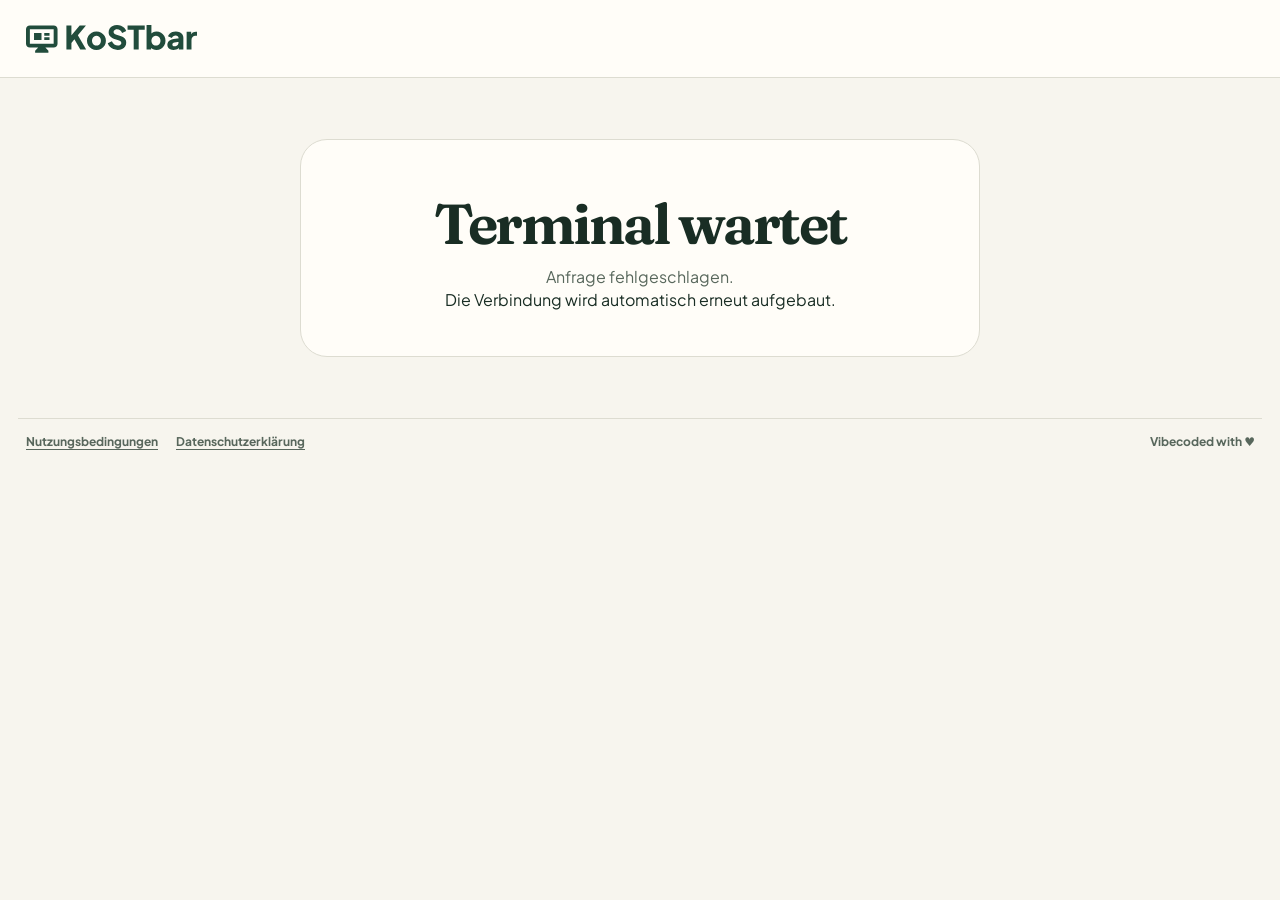
==== static/index.html @ 91ef5dc5 "Initial public release of KoSTbar 37.0.4" ====
<!doctype html>
<html lang="de">
<head>
  <meta charset="utf-8">
  <meta name="viewport" content="width=device-width, initial-scale=1">
  <meta name="theme-color" content="#f7f5ee">
  <title>KoSTbar · Selbstbedienung</title>
  <link rel="icon" type="image/svg+xml" href="/static/favicon.svg">
  <link rel="stylesheet" href="/static/style.css">
  <script type="module" src="/static/kiosk.js"></script>
</head>
<body class="kiosk">
  <header class="topbar">
    <a class="brand" href="/" aria-label="KoSTbar Startseite"><img class="brand-logo" src="/static/kostbar-logo.svg" width="171" height="28" alt="KoSTbar"><small id="site-name"></small></a>
    <div id="top-actions" class="top-actions"></div>
  </header>
  <section class="preview-toolbar" id="preview-toolbar" aria-label="Vorschau steuern" hidden>
    <nav aria-label="Verkaufspunkt auswählen" id="preview-sites"></nav>
    <button type="button" class="button outline compact" data-preview-card disabled>Testausweis anhalten</button>
    <button type="button" class="button outline compact" data-preview-card="new" disabled>Neuen Testausweis anhalten</button>
    <label>Sammelkarte (Testkonto)
      <select id="preview-progress" disabled></select>
    </label>
    <a class="button outline compact" href="" id="preview-reset">Testdaten zurücksetzen</a>
    <a class="button outline compact" href="/admin">Zur Verwaltung</a>
    <p id="preview-status" role="status">Testansicht · Testkonto „Test Gast“, PIN 1234 · Alle Vorgänge werden simuliert.</p>
  </section>
  <main id="screen" class="screen"><p class="loading" role="status">KoSTbar wird geladen …</p></main>
  <footer class="site-footer">
    <nav class="footer-links" aria-label="Rechtliche Hinweise">
      <a id="terms-link" href="/terms">Nutzungsbedingungen</a>
      <a id="privacy-link" href="/privacy">Datenschutzerklärung</a>
    </nav>
    <span>Vibecoded with ♥</span>
  </footer>
  <dialog id="kiosk-dialog" aria-labelledby="kiosk-dialog-title">
    <div id="kiosk-dialog-content"></div>
    <form method="dialog"><button class="button outline compact">Schließen</button></form>
  </dialog>
  <dialog id="terms-dialog" aria-labelledby="terms-title">
    <h2 id="terms-title">Nutzungsbedingungen</h2>
    <div id="terms-dialog-content" role="region" aria-label="Dokumenttext" tabindex="0" autofocus></div>
    <form method="dialog"><button class="button outline compact">Schließen</button></form>
  </dialog>
  <dialog id="timeout-dialog" aria-labelledby="timeout-title" aria-describedby="timeout-description">
    <p class="eyebrow">INAKTIVITÄT</p>
    <h2 id="timeout-title">Noch da?</h2>
    <p id="timeout-description">Du wirst in wenigen Sekunden automatisch abgemeldet.</p>
    <div class="timeout-clock" role="timer" aria-label="Verbleibende Sekunden"><strong id="timeout-countdown"></strong><span>SEKUNDEN</span></div>
    <button class="button primary" type="button" data-resume autofocus>Weiter nutzen</button>
  </dialog>
  <div id="toast" class="toast" role="status" hidden></div>
</body>
</html>
---- static/style.css ----
@font-face {
  font-family: "Fraunces";
  src: url("./fonts/fraunces.woff2") format("woff2");
  font-weight: 100 900;
  font-display: swap;
}
@font-face {
  font-family: "Fraunces";
  src: url("./fonts/fraunces-italic.woff2") format("woff2");
  font-weight: 100 900;
  font-style: italic;
  font-display: swap;
}
@font-face {
  font-family: "Plus Jakarta Sans";
  src: url("./fonts/plus-jakarta-sans.woff2") format("woff2");
  font-weight: 200 800;
  font-display: swap;
}
:root {
  color-scheme: light;
  --canvas: #f7f5ee;
  --white: #fffdf8;
  --loyalty-paper: #f7f3e5;
  --ink: #192d24;
  --deep: #203c30;
  --leaf: #dbeaac;
  --line: #dddcd1;
  --muted: #58675c;
  --soft: #eeeee3;
  --red: #a54232;
  --radius: 22px;
  --text-font: "Plus Jakarta Sans", system-ui, sans-serif;
  --display-font: "Fraunces", Georgia, serif;
  --display-weight: 650;
  --display-tracking: -.045em;
  --welcome-size: clamp(50px, 6.4vw, 98px);
  --welcome-portrait-size: clamp(42px, 8.5vw, 76px);
  --welcome-accent-style: italic;
  font-family: var(--text-font);
  color: var(--ink);
  background: var(--canvas);
  font-synthesis: none;
  -webkit-tap-highlight-color: transparent;
}
* { box-sizing: border-box; }
[hidden] { display: none !important; }
body { margin: 0; min-width: 300px; }
button, input, select { font: inherit; }
button, a, input, select { touch-action: manipulation; }
button { color: inherit; cursor: pointer; }
button:disabled { cursor: default; }
button:focus-visible, a:focus-visible, input:focus-visible, select:focus-visible {
  outline: 3px solid #6a8b5c;
  outline-offset: 3px;
}
a { color: inherit; }
h1, h2, p { margin: 0; }
h1, .tap-copy h2, .panel-heading h2, dialog h2 {
  font-family: var(--display-font);
  font-weight: var(--display-weight);
  font-optical-sizing: auto;
}
svg { vertical-align: middle; flex-shrink: 0; }
small { font-size: .83em; }
.muted { color: var(--muted); }
.negative { color: var(--red) !important; }
.topbar {
  min-height: 78px; padding: 12px max(26px, calc((100vw - 1320px) / 2));
  display: flex; justify-content: space-between; align-items: center; gap: 16px;
  border-bottom: 1px solid var(--line); background: var(--white);
}
.brand { display: flex; flex-direction: column; align-items: flex-start; line-height: 1.05; text-decoration: none; }
.brand small { display: block; font-size: 9px; letter-spacing: .15em; margin-top: 5px; font-weight: 780; color: var(--muted); }
.brand small:empty { display: none; }
.brand-logo { display: block; width: clamp(136px, 20vw, 171px); height: auto; }
.top-actions { display: flex; gap: 15px; align-items: center; }
.quiet-link { display: inline-flex; gap: 8px; align-items: center; min-height: 42px; padding: 5px 6px; font-size: 14px; font-weight: 680; text-decoration: none; color: var(--muted); }
.quiet-link:hover { color: var(--ink); text-decoration: underline; }
.screen { margin: 0 auto; max-width: 1370px; padding: 25px; }
.loading { padding: 20px; color: var(--muted); }
.eyebrow { color: var(--muted); display: flex; align-items: center; gap: 8px; font-size: 11px; line-height: 1.2; font-weight: 820; letter-spacing: .135em; text-transform: uppercase; }
.status-dot { width: 10px; height: 10px; border-radius: 50%; background: #638d50; box-shadow: 0 0 0 4px #dfe9d8; }
.status-dot.offline { background: #b66448; box-shadow: 0 0 0 4px #f1e0d6; }
.idle-grid { display: grid; grid-template-columns: 1fr .98fr; gap: clamp(28px, 5vw, 75px); align-items: stretch; }
.welcome { padding: clamp(28px, 5vw, 70px) 0 24px 13px; align-self: center; }
.welcome h1 { font-size: var(--welcome-size); line-height: .98; letter-spacing: var(--display-tracking); margin: 18px 0 20px; }
.welcome h1 em { font-style: var(--welcome-accent-style); color: #58744b; }
.welcome > p { max-width: 32ch; font-size: clamp(17px, 1.65vw, 22px); line-height: 1.5; color: var(--muted); }
.steps { list-style: none; margin: 25px 0 0; padding: 0; display: grid; gap: 11px; font-size: 15px; font-weight: 690; }
.steps li { display: flex; align-items: center; gap: 9px; }
.steps li > span {
  flex: 0 0 28px; padding: 5px 6px; border-radius: 6px; background: #e5ead8;
  text-align: center; font-size: 11px; font-weight: 800; font-variant-numeric: tabular-nums; letter-spacing: .06em;
}
.tap-panel {
  position: relative; min-height: min(530px, 74vh); border-radius: 30px;
  background: var(--deep); color: var(--white); overflow: hidden; display: flex; flex-direction: column; justify-content: space-between;
  padding: clamp(22px, 3.3vw, 44px);
  background-image: repeating-linear-gradient(0deg, transparent 0 38px, #cfe3bf0a 38px 39px), repeating-linear-gradient(90deg, transparent 0 38px, #cfe3bf0a 38px 39px);
}
.tap-tag { display: flex; gap: 9px; align-items: center; color: var(--leaf); font-size: 11px; letter-spacing: .13em; font-weight: 780; }
.terminal-art { display: grid; place-items: center; min-height: 0; }
.terminal-art svg { width: min(100%, 420px); max-height: 43vh; }
.tap-copy h2 { color: #f7f6e9; font-size: clamp(27px, 3.4vw, 48px); letter-spacing: -.045em; line-height: 1.1; }
.tap-copy p { color: #cadbc7; line-height: 1.45; margin-top: 8px; font-size: clamp(14px, 1.4vw, 18px); }
.button { display: inline-flex; align-items: center; justify-content: center; gap: 9px; min-height: 49px; padding: 9px 17px; border: 1px solid transparent; border-radius: 12px; font-weight: 760; text-decoration: none; text-align: center; }
.button.primary { background: var(--leaf); color: #1d3527; border-color: #c8d895; }
.button.primary:hover:not(:disabled) { background: #cfdf96; }
.button.primary:disabled { background: #e8eade; color: #657063; border-color: #e1e2d8; }
.button.paypal { background: #003087; color: #fff; border-color: #003087; }
.button.paypal:hover:not(:disabled) { background: #0046a9; border-color: #0046a9; }
.cash-limit { margin: 0; text-align: center; }
.button.outline { border-color: var(--line); background: var(--white); }
.button.outline:hover:not(:disabled) { background: #f0f1e8; }
.button.compact { min-height: 43px; padding: 7px 12px; font-size: 14px; }
.shop-layout { display: grid; grid-template-columns: minmax(0, 1fr) minmax(270px, 320px); gap: clamp(16px, 2vw, 29px); align-items: start; }
.shop-intro { display: flex; flex-wrap: wrap; align-items: flex-end; gap: 10px; margin-bottom: 20px; }
.shop-greeting { flex: 1 1 180px; min-width: 0; }
.shop-intro h1 { font-size: clamp(31px, 4.4vw, 61px); line-height: 1.05; letter-spacing: var(--display-tracking); margin-top: 6px; overflow-wrap: anywhere; }
.account-tools { display: flex; flex-wrap: wrap; justify-content: flex-end; align-items: stretch; gap: 7px; max-width: 100%; margin-inline-start: auto; }
.account-button {
  display: flex; align-items: center; gap: 9px; min-height: 58px; padding: 6px 11px;
  border: 1px solid var(--line); border-radius: 12px; background: var(--white); text-align: left;
}
.account-button-text { display: grid; gap: 3px; font-size: 12px; font-weight: 750; line-height: 1.15; }
.account-button-text strong { font-size: 17px; font-weight: 790; line-height: 1; letter-spacing: -.027em; white-space: nowrap; font-variant-numeric: tabular-nums; }
.account-button.loyalty-link { padding-inline: 12px; background: var(--loyalty-paper); border-color: #dcd6c3; }
.account-button.loyalty-link:hover { background: #efe9d7; }
.loyalty-link strong.ready { color: #31563a; }
.account-finance { display: flex; border: 1px solid #d1d8bd; border-radius: 12px; overflow: hidden; }
.account-finance .account-button { min-height: 56px; border: 0; border-radius: 0; }
.account-finance .account-button:focus-visible { outline-offset: -4px; }
.account-finance .payment-link { background: var(--leaf); }
.account-finance .payment-link:hover { background: #cfdf96; }
.account-finance .balance-chip { border-inline-start: 1px solid #cbd6ae; }
.account-finance .balance-chip:hover { background: #f0f1e8; }
.metrics small { color: var(--muted); letter-spacing: .09em; font-size: 10px; font-weight: 800; display: block; }
.category-tabs { display: grid; grid-template-columns: repeat(4,minmax(0,1fr)); gap: 8px; }
.category-tab {
  background: var(--white); border: 1px solid var(--line); padding: 6px 8px; min-height: 51px; border-radius: 12px;
  display: flex; align-items: center; justify-content: center; gap: 8px; font-size: 14px; font-weight: 720;
}
.category-tab[aria-pressed="true"] { color: var(--leaf); background: var(--deep); border-color: var(--deep); }
.category-tab:not([aria-pressed="true"]):hover { background: var(--soft); }
.section-heading { display: flex; justify-content: space-between; align-items: center; gap: 12px; margin: 21px 0 10px; }
.section-heading h2, .basket h2 { font-size: 21px; letter-spacing: -.035em; }
.section-heading > span { color: var(--muted); font-size: 13px; font-weight: 680; }
.products { display: grid; grid-template-columns: repeat(4,minmax(0,1fr)); gap: 11px; }
.product-card { min-width: 0; display: flex; flex-direction: column; text-align: left; padding: 0; background: var(--white); border: 1px solid var(--line); border-radius: 16px; overflow: hidden; }
.product-card:hover { border-color: #839574; }
.product-card:active { transform: translateY(1px); }
.product-art { width: 100%; height: clamp(76px, 8vw, 128px); display: block; }
.product-info { display: grid; grid-template-columns: minmax(0,1fr) auto; grid-template-rows: minmax(32px, auto) auto; align-items: center; width: 100%; padding: 8px 9px 8px 12px; }
.product-info strong { grid-column: 1/-1; font-size: 15px; line-height: 1.14; overflow-wrap: anywhere; }
.product-price { font-size: 15px; color: var(--deep); font-weight: 820; white-space: nowrap; }
.product-add { background: #e5ebd8; border-radius: 8px; display: grid; place-items: center; width: 33px; height: 33px; }
.empty-products { grid-column: 1/-1; padding: 30px; background: var(--white); border-radius: 14px; color: var(--muted); }
.basket {
  position: sticky; top: 15px; border: 1px solid var(--line); border-radius: var(--radius); background: var(--white);
  overflow: hidden; display: flex; flex-direction: column; min-height: 430px; max-height: calc(100dvh - 115px);
}
.basket-head { padding: 15px; display: flex; align-items: center; gap: 9px; border-bottom: 1px solid var(--line); }
.basket-icon, .basket-count { display: grid; place-items: center; min-width: 35px; height: 35px; border-radius: 9px; background: #e8ecde; }
.basket-count { margin-left: auto; min-width: 27px; height: 27px; font-size: 13px; font-weight: 790; border-radius: 20px; }
.basket-body { flex: 1; overflow: auto; }
.basket-empty { display: grid; justify-items: center; text-align: center; gap: 7px; padding: 42px 14px 29px; color: var(--muted); }
.basket-empty > span { color: #758773; }
.basket-empty p { font-weight: 700; color: var(--ink); }
.basket-lines { margin: 0; padding: 0 13px; list-style: none; }
.basket-lines li { padding: 8px 0; border-bottom: 1px solid var(--line); }
.basket-lines li:last-child { border-bottom: 0; }
.line-info { display: flex; align-items: center; justify-content: space-between; gap: 9px; font-size: 14px; }
.line-info strong { overflow-wrap: anywhere; }
.line-info span { white-space: nowrap; font-variant-numeric: tabular-nums; }
.quantity { display: flex; align-items: center; gap: 8px; margin-top: 4px; font-variant-numeric: tabular-nums; font-weight: 760; }
.quantity button { display: grid; place-items: center; border: 1px solid var(--line); width: 43px; height: 43px; border-radius: 9px; background: #f5f5ed; }
.quantity button:hover { background: #e8ecde; }
.quantity span { min-width: 21px; text-align: center; }
.basket-bottom { padding: 12px 14px; border-top: 1px solid var(--line); }
.total { display: flex; justify-content: space-between; align-items: center; font-weight: 740; margin-bottom: 8px; }
.total strong { font-size: 25px; letter-spacing: -.045em; white-space: nowrap; }
.checkout { width: 100%; }
.basket-note { margin-top: 8px; color: var(--muted); font-size: 11px; line-height: 1.3; text-align: center; }
.center-card {
  width: min(100%, 680px); margin: clamp(9px, 4vh, 48px) auto; padding: clamp(20px, 4vw, 45px);
  border: 1px solid var(--line); border-radius: 27px; background: var(--white); text-align: center;
}
.center-card h1 { font-size: clamp(32px, 4.4vw, 62px); line-height: 1.04; letter-spacing: var(--display-tracking); margin: 10px 0 11px; }
.center-card > p:not(.eyebrow) { line-height: 1.45; }
.center-card > .eyebrow { justify-content: center; }
.round-icon { display: grid; place-items: center; width: 56px; height: 56px; border-radius: 18px; margin: 0 auto 15px; background: #e5ecdb; color: var(--deep); }
.round-icon.success { width: 72px; height: 72px; background: var(--leaf); }
.center-card form { margin-top: 20px; text-align: left; }
.field-pair { display: grid; grid-template-columns: 1fr 1fr; gap: 11px; }
label { display: grid; gap: 6px; font-size: 14px; font-weight: 730; min-width: 0; }
input:not([type=checkbox]), select { width: 100%; min-height: 45px; min-width: 0; background: #faf9f2; border: 1px solid #c6cbbd; color: var(--ink); border-radius: 10px; padding: 8px 11px; }
.form-actions { display: flex; justify-content: space-between; flex-wrap: wrap; gap: 9px; margin-top: 14px; }
.form-error { margin-top: 10px; color: var(--red); font-weight: 700; font-size: 14px; }
.form-error:empty { display: none; }
.registration-entry {
  width: min(100%, 1080px); margin-block: 10px; padding: clamp(14px, 2.35vw, 30px);
}
.registration-entry .round-icon { width: 44px; height: 44px; margin-bottom: 8px; }
.registration-entry h1 { font-size: clamp(28px, 3.4vw, 46px); margin-block: 4px 6px; }
.registration-entry form { display: grid; align-items: start; gap: 12px 22px; margin-top: 14px; }
.registration-fields { display: grid; gap: 9px; }
.registration-fields .consent-box, .registration-fields .form-actions { margin-top: 0; }
@media (min-width: 760px) and (orientation: landscape) {
  .registration-entry form:has(.keyboard:not([hidden])) { grid-template-columns: minmax(0, 5fr) minmax(0, 6fr); }
}
.keyboard { display: grid; gap: 4px; padding: 7px; background: #ecede3; border-radius: 13px; }
.keyboard > div { display: flex; justify-content: center; gap: 4px; }
.keyboard button { flex: 0 1 44px; min-width: 0; min-height: 44px; padding: 2px; background: var(--white); border: 1px solid var(--line); border-radius: 6px; font-weight: 760; }
.keyboard button.key-wide { flex-basis: auto; padding: 4px 9px; }
.keyboard.numeric { width: min(100%, 280px); justify-self: center; }
.keyboard.numeric button { flex-basis: 72px; font-size: 1.14rem; }
.receipt-balance { margin: 22px auto 16px; display: grid; gap: 4px; padding: 12px; max-width: 300px; background: #f1f1e5; border-radius: 14px; font-weight: 740; }
.receipt-balance strong { font-size: 33px; letter-spacing: -.05em; }
.countdown { margin-bottom: 13px; color: var(--muted); font-variant-numeric: tabular-nums; }
.toast { position: fixed; bottom: 17px; right: 17px; z-index: 10; max-width: min(435px, calc(100vw - 34px)); padding: 13px 17px; border-radius: 12px; color: var(--white); background: var(--deep); box-shadow: 0 8px 26px #192d2440; font-weight: 650; font-size: 14px; }
.admin-main { max-width: 1320px; padding: 24px; margin: auto; }
.admin-login { width: min(100%, 460px); }
.admin-login .button { width: 100%; }
.admin-login form { display: grid; gap: 12px; }
.operator { color: var(--muted); font-size: 14px; font-weight: 730; overflow-wrap: anywhere; }
.admin-title { display: flex; justify-content: space-between; align-items: end; gap: 10px; margin-bottom: 18px; }
.admin-title h1 { font-size: clamp(28px, 4vw, 55px); letter-spacing: var(--display-tracking); line-height: 1.06; margin-top: 6px; }
.metrics { display: grid; grid-template-columns: repeat(3,minmax(0,1fr)); gap: 10px; }
.metrics > div { padding: 13px 15px; border-radius: 15px; border: 1px solid var(--line); background: var(--white); }
.metrics strong { font-size: clamp(21px, 3vw, 31px); letter-spacing: -.04em; display: block; margin-top: 3px; overflow-wrap: anywhere; }
.admin-tabs { display: flex; flex-wrap: wrap; gap: 7px; margin: 16px 0 10px; }
.admin-tabs button { min-height: 42px; border-radius: 10px; border: 1px solid var(--line); background: var(--white); font-size: 14px; font-weight: 730; padding: 7px 12px; }
.admin-tabs button[aria-pressed="true"] { background: var(--deep); color: var(--leaf); border-color: var(--deep); }
.admin-navigation { display: flex; flex-wrap: wrap; gap: 7px; margin: 16px 0 10px; }
.admin-navigation button, .admin-nav-group summary {
  display: flex; align-items: center; min-height: 42px; padding: 7px 12px;
  border: 1px solid var(--line); border-radius: 10px; background: var(--white); font-size: 14px; font-weight: 730;
}
.admin-nav-group { position: relative; }
.admin-nav-group summary { gap: 11px; cursor: pointer; list-style: none; }
.admin-nav-group summary::-webkit-details-marker { display: none; }
.admin-nav-group summary::after { content: ''; width: 6px; height: 6px; border: solid currentColor; border-width: 0 2px 2px 0; transform: translateY(-2px) rotate(45deg); }
.admin-nav-group[open] summary::after { transform: translateY(2px) rotate(225deg); }
.admin-navigation [aria-current="page"], .admin-nav-group summary.current {
  background: var(--deep); color: var(--leaf); border-color: var(--deep);
}
.admin-nav-group > div {
  position: absolute; z-index: 3; top: 100%; left: 0; min-width: 185px;
  display: grid; padding: 5px; border: 1px solid var(--line); border-radius: 12px;
  background: var(--white); box-shadow: 0 9px 26px #192d2426;
}
.admin-nav-group:not([open]) > div { display: none; }
.admin-nav-group:last-child > div { right: 0; left: auto; }
.admin-nav-group > div > button { border-color: transparent; white-space: nowrap; }
.admin-nav-group > div > button:hover:not([aria-current]) { background: #e8eddf; }
.preview-toolbar {
  display: flex; flex-wrap: wrap; align-items: end; gap: 8px;
  padding: 10px clamp(12px, 3vw, 38px); border-bottom: 1px solid var(--line); background: var(--white);
}
.preview-toolbar nav { display: flex; flex-wrap: wrap; gap: 6px; margin-inline-end: 4px; }
.preview-toolbar nav [aria-current="page"] { background: var(--deep); color: var(--leaf); }
.preview-toolbar label { font-size: 13px; }
.preview-toolbar select { min-height: 43px; padding: 6px 9px; }
#preview-status { display: flex; align-items: center; min-height: 43px; margin: 0; font-size: 14px; color: var(--muted); }
@media (max-width: 950px) {
  .preview-toolbar { padding: 8px 12px; }
  #preview-status { font-size: 12px; }
}
@media (max-width: 520px) {
  .admin-navigation { display: grid; grid-template-columns: repeat(2, minmax(0, 1fr)); }
  .admin-navigation > button, .admin-nav-group summary { width: 100%; }
  .admin-nav-group summary { justify-content: space-between; }
}
.admin-panel { background: var(--white); border: 1px solid var(--line); border-radius: var(--radius); padding: 17px; }
.panel-heading { display: flex; justify-content: space-between; align-items: end; gap: 11px; margin-bottom: 14px; flex-wrap: wrap; }
.panel-heading h2 { font-size: 25px; letter-spacing: -.04em; }
.panel-heading p, .hint { font-size: 14px; color: var(--muted); margin-top: 4px; line-height: 1.4; }
.filter { width: min(100%, 240px); }
.table-wrap { overflow: auto; }
.technical-docs { max-width: 1220px; margin: auto; }
.technical-docs section { margin: 0 0 36px; scroll-margin-top: 18px; }
.tech-header { padding: 22px 24px; border-radius: 18px; background: #e8eddf; }
.tech-header h2 { margin: 5px 0; font-family: Fraunces, Georgia, serif; font-size: clamp(26px, 4vw, 44px); }
.tech-header p:last-child { margin: 4px 0 0; }
.tech-nav { display: flex; flex-wrap: wrap; gap: 8px 18px; padding: 14px 0 20px; }
.technical-docs section > p { max-width: 82ch; line-height: 1.65; }
.technical-docs h3 { font-size: 23px; }
.technical-docs h4 { margin: 22px 0 8px; font-size: 16px; }
.technical-docs code { overflow-wrap: anywhere; }
.tech-flow { display: grid; grid-template-columns: 1fr auto 1fr auto 1fr auto 1fr; align-items: center; gap: 8px; }
.tech-flow-wifi { grid-template-columns: 1fr auto 1fr auto 1fr; }
.tech-flow > div, .tech-steps li { border: 1px solid var(--line); border-radius: 12px; padding: 13px; }
.tech-flow > div { min-height: 65px; background: #f4f5ed; }
.tech-flow small { display: block; margin-top: 4px; }
.tech-arrow { text-align: center; color: var(--muted); }
.tech-arrow span { font-size: 21px; }
.tech-steps { display: grid; grid-template-columns: repeat(2, minmax(0, 1fr)); gap: 10px; padding-left: 22px; }
.tech-steps p { margin: 5px 0 0; line-height: 1.55; }
.tech-api-group { margin: 10px 0; border: 1px solid var(--line); border-radius: 10px; }
.tech-api-group summary { padding: 12px; cursor: pointer; font-weight: 700; }
.tech-api-group .table-wrap { padding: 0 10px 8px; }
@media (max-width: 760px) {
  .tech-flow, .tech-steps { grid-template-columns: 1fr; }
  .tech-arrow span { display: inline-block; transform: rotate(90deg); }
}
table { border-collapse: collapse; width: 100%; min-width: 560px; text-align: left; font-size: 14px; }
th { background: #edeee4; font-size: 12px; color: var(--muted); }
th, td { padding: 9px 8px; border-bottom: 1px solid var(--line); vertical-align: middle; }
td small { display: block; color: var(--muted); margin-top: 4px; }
.num, .amount { white-space: nowrap; font-weight: 790; font-variant-numeric: tabular-nums; }
.pill { display: inline-flex; align-items: center; border-radius: 999px; padding: 4px 8px; background: #e9ecdf; color: #385043; font-weight: 740; font-size: 12px; white-space: nowrap; }
.pill.good { background: #e2edce; }
.pill.off { background: #eee6df; color: #744638; }
.pill.terminal-offline { background: #f9e1df; color: #972d28; }
.pill.terminal-online { background: #dff0d9; color: #24582b; }
.row-actions { min-width: 132px; }
.action-list { display: flex; flex-wrap: wrap; align-items: center; gap: 4px; }
.action-list .button.row-action { margin: 0; white-space: nowrap; }
.category-cell { display: inline-flex; align-items: center; gap: 6px; }
.admin-empty { color: var(--muted); padding: 26px 9px; border-top: 1px solid var(--line); }
.more { margin-top: 12px; }
dialog { border: 1px solid var(--line); border-radius: var(--radius); background: var(--white); color: var(--ink); padding: 23px; width: min(510px, calc(100vw - 30px)); }
dialog::backdrop { background: #182b22a0; }
dialog form { display: grid; gap: 11px; }
dialog h2 { font-size: 26px; letter-spacing: -.04em; }
dialog p { line-height: 1.4; }
dialog .form-actions { justify-content: flex-end; margin-top: 4px; }
.check-field { display: flex; align-items: center; gap: 8px; min-height: 42px; }
.check-field input { accent-color: var(--deep); width: 19px; height: 19px; }
@media (min-width: 1000px) {
  .kiosk:has(.shop-layout) { height: 100dvh; overflow: hidden; display: flex; flex-direction: column; }
  .kiosk:has(.shop-layout) .screen { flex: 1; min-height: 0; width: 100%; }
  .shop-layout { height: 100%; }
  .menu-area { height: 100%; overflow: auto; padding: 2px 5px 10px 2px; scrollbar-color: #a7b49e transparent; }
}
@media (max-width: 1150px) {
  .products { grid-template-columns: repeat(3,minmax(0,1fr)); }
}
@media (max-width: 850px), (orientation: portrait) {
  .topbar { min-height: 66px; padding: 9px 16px; }
  .screen, .admin-main { padding: 15px; }
  .shop-layout { grid-template-columns: 1fr; gap: 0; }
  .kiosk:has(.shop-layout) { height: 100dvh; overflow: hidden; display: flex; flex-direction: column; }
  .kiosk:has(.shop-layout) .screen { flex: 1; min-height: 0; width: 100%; }
  .shop-layout { display: flex; flex-direction: column; height: 100%; }
  .menu-area { flex: 1; width: 100%; min-height: 0; overflow: auto; padding: 2px 4px 10px 2px; }
  .basket { position: static; min-height: 0; max-height: 34%; width: 100%; }
  .basket-head { padding: 6px 11px; }
  .basket-head h2 { font-size: 18px; }
  .basket-icon { min-width: 29px; height: 29px; }
  .basket-empty { display: none; }
  .basket-lines li { display: flex; align-items: center; gap: 10px; padding: 3px 0; }
  .line-info { flex: 1; }
  .quantity { margin-top: 0; }
  .basket-bottom { display: grid; grid-template-columns: auto 1fr; align-items: center; gap: 9px; padding: 7px 10px; }
  .total { display: grid; margin: 0; font-size: 12px; }
  .total strong { font-size: 21px; }
  .basket-note { display: none; }
}
@media (orientation: portrait) {
  .idle-grid { grid-template-columns: 1fr; gap: 20px; }
  .welcome { padding: 28px 6px 0; }
  .welcome h1 { font-size: var(--welcome-portrait-size); }
  .welcome h1 br { display: none; }
  .welcome h1 em::before { content: " "; }
  .tap-panel { min-height: clamp(330px, 42dvh, 610px); }
  .terminal-art svg { max-height: 32vh; }
}
@media (max-width: 520px) {
  .topbar { flex-wrap: wrap; }
  .top-actions { gap: 6px; }
  .category-tab { flex-direction: column; gap: 3px; font-size: 10px; padding-inline: 2px; }
  .products { grid-template-columns: repeat(2,minmax(0,1fr)); }
  .shop-intro { margin-bottom: 12px; }
  .section-heading { margin-top: 14px; }
  .metrics > div { padding: 9px 7px; }
  .metrics small { font-size: 9px; }
  .metrics strong { font-size: 18px; }
  .operator { display: none; }
}
@media (max-width: 420px) {
  .account-tools { gap: 5px; }
  .account-tools .account-button { gap: 6px; padding-inline: 8px; }
  .account-button > svg { width: 17px; height: 17px; }
}
@media (max-height: 760px) and (orientation: landscape) {
  .welcome { padding-top: 15px; }
  .tap-panel { min-height: 450px; }
  .center-card { margin-block: 4px; padding-block: 18px; }
}
@media (max-height: 610px) and (orientation: landscape) {
  .kiosk:has(.registration-entry) .screen { padding-block: 8px; }
  .registration-entry { margin-block: 0; padding-block: 12px; }
  .registration-entry .round-icon { display: none; }
  .registration-entry form { margin-top: 10px; }
  .registration-fields { gap: 7px; }
  .registration-fields label { gap: 4px; }
  .registration-fields input:not([type=checkbox]), .registration-fields .button { min-height: 40px; }
  .keyboard button { min-height: 36px; }
}

.site-footer {
  max-width: 1370px; width: calc(100% - 36px); margin: 0 auto; padding: 9px 7px 11px;
  border-top: 1px solid var(--line); color: var(--muted); font-size: 12px; font-weight: 720;
  display: flex; justify-content: space-between; align-items: center; gap: 14px;
}
.site-footer a { padding: 6px 1px; text-underline-offset: 3px; }
.footer-links { display: flex; flex-wrap: wrap; column-gap: 16px; }
.kiosk .brand small { text-transform: uppercase; }
.terms-card { max-width: 780px; margin: 0 auto; padding: clamp(22px, 4vw, 49px); background: var(--white); border: 1px solid var(--line); border-radius: var(--radius); }
.terms-card h1 { font-size: clamp(27px, 5vw, 51px); margin: 8px 0 10px; letter-spacing: -.05em; overflow-wrap: anywhere; }
.terms-version { font-size: 13px; color: var(--muted); font-weight: 720; margin: 5px 0 10px; }
.terms-card section, #terms-dialog-content section { padding: 13px 0; border-top: 1px solid var(--line); }
.terms-card section h2, #terms-dialog-content section h2 { font-size: 18px; margin-bottom: 5px; }
.terms-card section p, #terms-dialog-content section p { line-height: 1.55; overflow-wrap: anywhere; }
#terms-dialog { width: min(670px, calc(100vw - 30px)); max-height: min(85dvh, 800px); padding: 0; overflow: hidden; }
#terms-dialog[open] { display: grid; grid-template-rows: auto minmax(0, 1fr) auto; }
#terms-title { padding: 14px clamp(14px, 4vw, 23px) 10px; overflow-wrap: anywhere; }
#terms-dialog-content { overflow: auto; overscroll-behavior: contain; padding: 0 clamp(14px, 4vw, 23px) 12px; }
#terms-dialog-content:focus-visible { outline: 2px solid #6a8b5c; outline-offset: -2px; }
#terms-dialog > form { padding: 8px clamp(14px, 4vw, 23px); border-top: 1px solid var(--line); justify-items: end; }
.consent-box { background: #f1f2e8; border-radius: 12px; padding: 6px 11px; margin-top: 11px; }
.consent-box .check-field { margin-top: 1px; }
.consent-box input { flex-shrink: 0; }
.location-options { border: 1px solid var(--line); border-radius: 10px; padding: 5px 10px; margin: 0; }
.location-options legend { font-weight: 750; font-size: 14px; padding: 0 3px; }
.journal-filters { display: flex; flex-wrap: wrap; gap: 9px; }
.journal-filters .filter { width: min(190px, 100%); }
.journal-filters.filter-pair { display: grid; grid-template-columns: repeat(2, minmax(0, 1fr)); width: min(390px, 100%); align-items: end; }
.journal-filters.filter-pair .filter { width: 100%; min-width: 0; }
.paypal-settings {
  display: flex; flex-wrap: wrap; justify-content: space-between; align-items: center; gap: 8px;
  margin: 0 0 14px; padding: 12px; border: 1px solid var(--line); border-radius: 10px;
}
.paypal-settings h3, .paypal-settings p { margin: 0; overflow-wrap: anywhere; }
@media (max-width: 420px) {
  .journal-filters.filter-pair { grid-template-columns: minmax(0, 1fr); }
}

#kiosk-dialog { width: min(530px, 94vw); max-height: 92dvh; overflow-y: auto; }
#kiosk-dialog-content, #kiosk-dialog-content form { display: grid; gap: 10px; }
#kiosk-dialog > form { margin-top: 12px; }
#kiosk-dialog h2 { margin: 0; }
#kiosk-dialog .timeout-warning, #terms-dialog .timeout-warning { margin: 0 0 6px; max-width: none; }
.dialog-keyboard { display: grid; gap: 4px; padding: 7px; border-radius: 11px; background: var(--paper, #eef3ec); }
.dialog-keyboard > div { display: flex; justify-content: center; gap: 3px; }
.dialog-keyboard button { flex: 0 1 44px; min-width: 0; min-height: 36px; padding: 0 3px; border: 1px solid #bfcdc0; border-radius: 6px; background: white; color: #193a30; font: inherit; cursor: pointer; }
.dialog-keyboard button[data-dialog-key=" "] { flex-basis: 150px; }
.manual-results { display: flex; flex-wrap: wrap; gap: 5px; max-height: 20vh; overflow-y: auto; }
.manual-results > button { font-size: 14px; min-height: 36px; }
.payment-reference { font-size: clamp(1.3rem, 5vw, 2.2rem); font-weight: 750; letter-spacing: .04em; overflow-wrap: anywhere; }
.paypal-code { text-align: center; }
.paypal-code img { background: white; max-width: 100%; height: auto; }
.paypal-link { margin: 0; font-family: monospace; overflow-wrap: anywhere; }
.terms-rich h2 { font-size: 1.22rem; margin: 1em 0 .32em; }
.terms-rich h3 { font-size: 1.05rem; margin: .85em 0 .32em; }
.terms-rich p { margin: .22em 0; overflow-wrap: anywhere; }
.terms-rich ul { padding-left: 1.45rem; margin: .35em 0 .65em; }
.terms-rich li { margin: .2em 0; overflow-wrap: anywhere; }
.editor-toolbar { display: flex; flex-wrap: wrap; gap: 6px; }
.terms-editor { display: grid; gap: 12px; }
.terms-editor textarea { width: 100%; min-height: 12rem; padding: 10px; resize: vertical; font: inherit; border: 1px solid #a9b8aa; border-radius: 9px; }
.terms-preview { padding: 12px; border: 1px solid #ccd8cb; border-radius: 10px; }
.terms-preview > h3 { margin: 0; }
.report-metrics { margin: 10px 0; }

.consent-box a { color: #285d45; font-weight: 780; text-underline-offset: 3px; }
.pairing-code { margin: 18px auto; padding: 14px 20px; width: fit-content; max-width: 100%; border-radius: 14px; background: var(--deep); color: var(--leaf); font-size: clamp(1.9rem, 6vw, 3.8rem); font-weight: 850; letter-spacing: .09em; line-height: 1.05; overflow-wrap: anywhere; }
.centered-actions { justify-content: center; }
#timeout-dialog { width: min(450px, calc(100vw - 30px)); text-align: center; padding: clamp(18px, 5vw, 42px); }
#timeout-dialog::backdrop { background: #182b2299; backdrop-filter: blur(9px); }
#timeout-dialog h2 { font-size: clamp(28px, 5vw, 42px); margin: 8px 0; }
#timeout-description { color: var(--muted); }
.timeout-clock { display: grid; place-items: center; gap: 5px; margin: 15px 0 19px; }
.timeout-clock strong { color: var(--red); font-size: clamp(4.2rem, 14vw, 7rem); line-height: .96; font-variant-numeric: tabular-nums; letter-spacing: -.07em; }
.timeout-clock span { color: var(--muted); font-size: 12px; font-weight: 800; letter-spacing: .13em; }
.amount-entry { width: min(100%, 290px); justify-self: center; text-align: center; }
.amount-entry input { text-align: center; font-size: 1.6rem; font-weight: 800; font-variant-numeric: tabular-nums; }
.dialog-keyboard.numeric { justify-self: center; width: min(100%, 290px); padding: 8px; gap: 6px; background: #edf0e5; }
.dialog-keyboard.numeric > div { gap: 6px; }
.dialog-keyboard.numeric button { flex: 1; min-height: clamp(41px, 8dvh, 60px); border-radius: 10px; border-color: #d0d9c7; font-size: 1.32rem; font-weight: 800; }
.dialog-keyboard.numeric button:hover { background: #e5edcf; }
.purchase-lines, .history-entries { display: grid; gap: 0; list-style: none; padding: 0; margin: 0; }
.purchase-lines > li, .history-entries > li { display: flex; justify-content: space-between; align-items: start; gap: 10px; padding: 10px 0; border-bottom: 1px solid var(--line); }
.purchase-lines strong, .history-entries > li > strong { white-space: nowrap; }
.history-nav { display: grid; grid-template-columns: 46px 1fr 46px; align-items: center; gap: 6px; text-align: center; }
.history-nav button { font-size: 1.5rem; }
.history-nav button:disabled { opacity: .45; }
.history-entries small { display: block; color: var(--muted); }
.history-entries ul { margin: 5px 0 0; padding-left: 18px; }
.button.row-action { display: inline-flex; margin: 2px; gap: 5px; min-height: 36px; padding: 5px 8px; font-size: 12px; color: #25382e; background: #f0f2e9; border-color: #cdd7c8; }
.button.row-action:hover { filter: brightness(.94); }
.button.action-info { background: #e7eef7; color: #20466a; border-color: #c2d0e3; }
.button.action-good, .audit-added { background: #e4f1d9; color: #254c31; border-color: #b8d0af; }
.button.action-warn, .audit-changed { background: #fff0c8; color: #614407; border-color: #d8c183; }
.button.action-danger, .audit-removed { background: #f8e2df; color: #842d25; border-color: #e1b7ae; }
.audit-legend { display: flex; flex-wrap: wrap; align-items: center; gap: 6px; margin-bottom: 10px; font-size: 13px; }
.audit-legend span { padding: 4px 7px; border-radius: 6px; }
.audit-values { min-width: 155px; margin: 0; }
.audit-values div { padding: 4px 6px; margin-bottom: 3px; border-radius: 5px; }
.audit-values dt { font-size: 12px; font-weight: 800; }
.audit-values dd { margin: 2px 0 0; white-space: pre-wrap; overflow-wrap: anywhere; max-height: 230px; overflow: auto; }

.product-price, .total strong, .receipt-balance strong,
.metrics strong, .payment-reference, .amount-entry input, .timeout-clock strong {
  font-variant-numeric: tabular-nums;
}

.journal-filters .export-action { align-self: end; }
.product-filters { margin: 0 0 12px; }
.audit-pagination { display: flex; flex-wrap: wrap; align-items: center; gap: 8px; margin-top: 13px; }
.audit-pagination span { color: var(--muted); font-size: 13px; }

.loyalty-card {
  min-width: 0; padding: clamp(12px, 3vw, 22px); border: 1px solid #bccaa2; border-radius: 18px;
  background: var(--loyalty-paper); color: var(--deep); text-align: left; box-shadow: 0 4px 0 #203c3022;
}
.loyalty-faces { display: grid; }
.loyalty-face { grid-area: 1 / 1; min-width: 0; }
.loyalty-face-spent { display: none; }
.loyalty-card-head { display: flex; align-items: center; justify-content: space-between; gap: 8px; }
.loyalty-card-head h2 { margin: 0; font: 800 clamp(14px, 2.4vw, 19px)/1.25 var(--text-font); letter-spacing: -.02em; }
.loyalty-card-head strong { flex-shrink: 0; font-size: 15px; font-variant-numeric: tabular-nums; }
.loyalty-stamp-grid {
  display: grid; grid-template-columns: repeat(5, minmax(0, 1fr)); gap: clamp(4px, 1.5vw, 9px);
  max-width: 365px; margin: 14px auto;
}
.loyalty-stamp {
  display: grid; place-items: center; aspect-ratio: 1; border: 1px dashed #a3af91; border-radius: 50%;
  color: #54674e; background: #eeeede; font-size: 13px; font-weight: 800;
}
.loyalty-stamp svg { width: 51%; height: auto; }
.loyalty-stamp.filled, .loyalty-stamp-seal { border: 1px solid #b7cb8e; color: var(--deep); background: #dceab9; }
.loyalty-stamp.final-stamp, .final-stamp .loyalty-stamp-seal { border-color: var(--deep); color: var(--leaf); background: var(--deep); }
.loyalty-stamp.new-stamp { position: relative; border: 1px dashed #a3af91; color: #54674e; background: #eeeede; }
.loyalty-stamp-number { opacity: 0; }
.loyalty-stamp-seal { position: absolute; inset: -1px; display: grid; place-items: center; border-radius: 50%; }
.loyalty-card-message { display: flex; align-items: center; gap: 7px; padding-top: 10px;
  border-top: 1px solid #d5dac1; font-size: 13px; font-weight: 800; }
.loyalty-card-note { margin-top: 5px; color: var(--muted); font-size: 12px; }
.loyalty-unlocked .loyalty-card-message, .loyalty-redeemed .loyalty-card-message {
  padding: 4px 8px; border: 1px solid #b7cb8e; border-radius: 8px; background: #e1ebb9;
}
.loyalty-redeemed .loyalty-card-message { border-color: var(--deep); background: var(--deep); color: var(--leaf); }

@media (prefers-reduced-motion: no-preference) {
  .loyalty-card-motion { animation: loyalty-card-arrive 610ms ease-out both; }
  .loyalty-card-motion .loyalty-stamp-number { animation: loyalty-number-out var(--stamp-duration) var(--stamp-delay) both; }
  .loyalty-card-motion .loyalty-stamp-seal { animation: loyalty-stamp-in var(--stamp-duration) var(--stamp-delay) cubic-bezier(.2,.65,.26,1.22) both; }
  .loyalty-card-motion.loyalty-unlocked .loyalty-card-message { animation: loyalty-reward-in 570ms var(--reward-delay) ease-out both; }
  .loyalty-card-motion.loyalty-redeemed .loyalty-card-message { animation: loyalty-redemption-in 530ms var(--reward-delay) ease-out both; }
  .loyalty-card-motion.loyalty-redeemed .loyalty-face-spent {
    display: block; animation: loyalty-card-spent var(--turn-duration) var(--turn-delay) ease-in both;
  }
  .loyalty-card-motion.loyalty-redeemed .loyalty-face-current { animation: loyalty-card-current var(--turn-duration) var(--turn-delay) ease-out both; }
}
@keyframes loyalty-card-arrive {
  from { opacity: .42; transform: translateY(14px) rotate(4deg) scale(.93); }
  62% { opacity: 1; transform: translateY(-3px) rotate(-1.7deg) scale(1.012); }
  to { opacity: 1; transform: none; }
}
@keyframes loyalty-number-out {
  from { opacity: 1; }
  45%, to { opacity: 0; }
}
@keyframes loyalty-stamp-in {
  from { opacity: 0; transform: translateY(-9px) rotate(-21deg) scale(1.45); }
  55% { opacity: 1; transform: rotate(3deg) scale(.92); }
  to { opacity: 1; transform: none; }
}
@keyframes loyalty-reward-in {
  from { opacity: 0; transform: translateY(7px) scale(.97); }
  66% { opacity: 1; transform: translateY(-1px) scale(1.01); }
  to { opacity: 1; transform: none; }
}
@keyframes loyalty-redemption-in {
  from { opacity: 0; transform: rotate(-5deg) scale(1.18); }
  56% { opacity: 1; transform: rotate(1deg) scale(.98); }
  to { opacity: 1; transform: none; }
}
@keyframes loyalty-card-spent {
  from { opacity: 1; transform: none; }
  to { opacity: 0; transform: perspective(550px) rotateX(70deg) translateY(-8px); }
}
@keyframes loyalty-card-current {
  from { opacity: 0; transform: perspective(550px) rotateX(-65deg) translateY(8px); }
  to { opacity: 1; transform: none; }
}
.purchase-lines .purchase-bonus { color: #385637; font-weight: 750; }
.loyalty-savings { display: flex; align-items: center; gap: 8px; margin: 8px 0; padding: 8px 10px; border-radius: 8px;
  background: #e6edcf; color: #28432e; font-weight: 750; }
.loyalty-savings strong { margin-left: auto; white-space: nowrap; }
.history-bonus { color: #386242; font-weight: 750; }
.receipt-summary > .eyebrow { justify-content: center; }
.receipt-summary > p:not(.eyebrow) { line-height: 1.45; }
.receipt-free { color: #386242; font-weight: 800; margin-top: 7px; }
.bonus-receipt { background: radial-gradient(ellipse at 50% 0, #e6edc9, transparent 62%), var(--white); }
.receipt-with-loyalty { display: grid; gap: 14px; align-items: center; width: min(100%, 840px);
  margin-block: 4px; padding: clamp(12px, 2.4vw, 27px); }
.receipt-with-loyalty .receipt-summary h1 { font-size: clamp(25px, 3.4vw, 43px); margin: 6px 0; }
.receipt-with-loyalty .round-icon { width: 45px; height: 45px; margin-bottom: 6px; }
.receipt-with-loyalty .round-icon svg { width: 25px; height: 25px; }
.receipt-with-loyalty .receipt-balance { margin-block: 9px; padding: 6px; }
.receipt-with-loyalty .countdown { margin-bottom: 7px; }
.receipt-with-loyalty .loyalty-card { width: min(100%, 425px); justify-self: center; }
@media (min-width: 620px) {
  .receipt-with-loyalty { grid-template-columns: minmax(0, 1fr) minmax(0, 1.06fr); }
}
@media (min-width: 620px) and (max-height: 550px) {
  .kiosk:has(.receipt-with-loyalty) .topbar { min-height: 66px; padding-block: 9px; }
  .kiosk:has(.receipt-with-loyalty) .screen { padding-block: 8px; }
  .receipt-with-loyalty { padding-block: 12px; }
  .receipt-with-loyalty .round-icon { display: none; }
  .receipt-with-loyalty .receipt-balance strong { font-size: 25px; }
  .receipt-with-loyalty .loyalty-card { padding: 14px; }
  .receipt-with-loyalty .loyalty-stamp-grid { max-width: 285px; margin-block: 8px; }
  .receipt-with-loyalty .button { min-height: 43px; }
}
@media (max-width: 619px) {
  .receipt-with-loyalty .loyalty-card { grid-row: 1; }
  .receipt-with-loyalty .loyalty-stamp-grid { max-width: 255px; margin-block: 8px; }
}
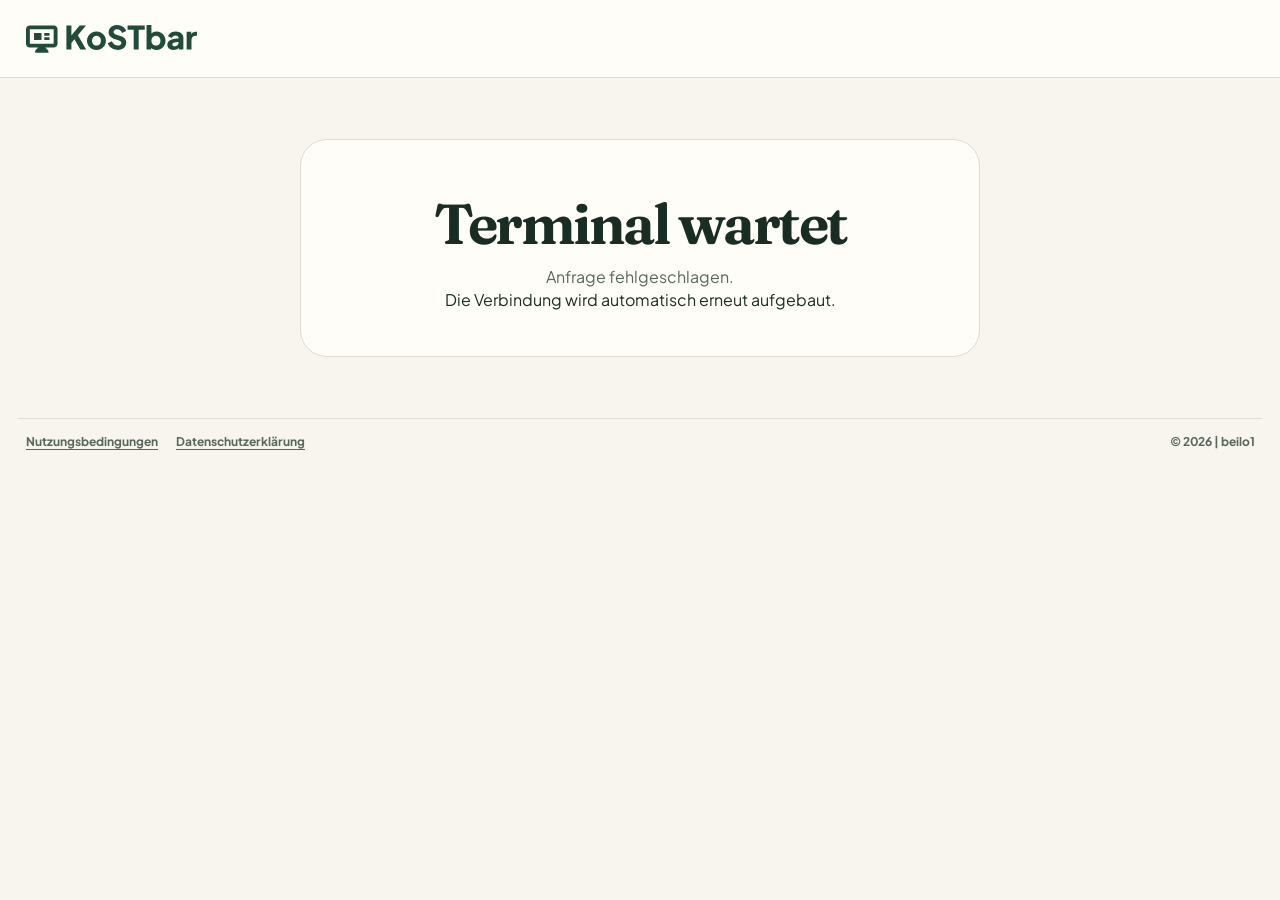
==== commit 46e334df: "Release KoSTbar 38.0.0 with license and repository notices" ====
--- a/static/index.html
+++ b/static/index.html
@@ -31,7 +31,7 @@
       <a id="terms-link" href="/terms">Nutzungsbedingungen</a>
       <a id="privacy-link" href="/privacy">Datenschutzerklärung</a>
     </nav>
-    <span>Vibecoded with ♥</span>
+    <span>© 2026 | beilo1</span>
   </footer>
   <dialog id="kiosk-dialog" aria-labelledby="kiosk-dialog-title">
     <div id="kiosk-dialog-content"></div>
--- a/static/style.css
+++ b/static/style.css
@@ -414,6 +414,14 @@
 .terms-card section, #terms-dialog-content section { padding: 13px 0; border-top: 1px solid var(--line); }
 .terms-card section h2, #terms-dialog-content section h2 { font-size: 18px; margin-bottom: 5px; }
 .terms-card section p, #terms-dialog-content section p { line-height: 1.55; overflow-wrap: anywhere; }
+.project-notice { margin-top: 18px; display: flex; flex-wrap: wrap; align-items: start; gap: 10px 20px; }
+.project-notice > div { flex: 1 1 240px; min-width: 0; }
+.project-notice p + p { margin-top: 5px; }
+.project-notice a, .project-license summary { color: var(--deep); text-underline-offset: 3px; }
+.project-license { margin-top: 10px; }
+.project-license summary { cursor: pointer; text-decoration: underline; }
+.project-license-content pre { margin: 10px 0 0; white-space: pre-wrap; overflow-wrap: anywhere; font: .9rem/1.5 var(--text-font); }
+.project-qr { display: block; max-width: 100%; height: auto; border: 1px solid var(--line); border-radius: 8px; background: white; }
 #terms-dialog { width: min(670px, calc(100vw - 30px)); max-height: min(85dvh, 800px); padding: 0; overflow: hidden; }
 #terms-dialog[open] { display: grid; grid-template-rows: auto minmax(0, 1fr) auto; }
 #terms-title { padding: 14px clamp(14px, 4vw, 23px) 10px; overflow-wrap: anywhere; }
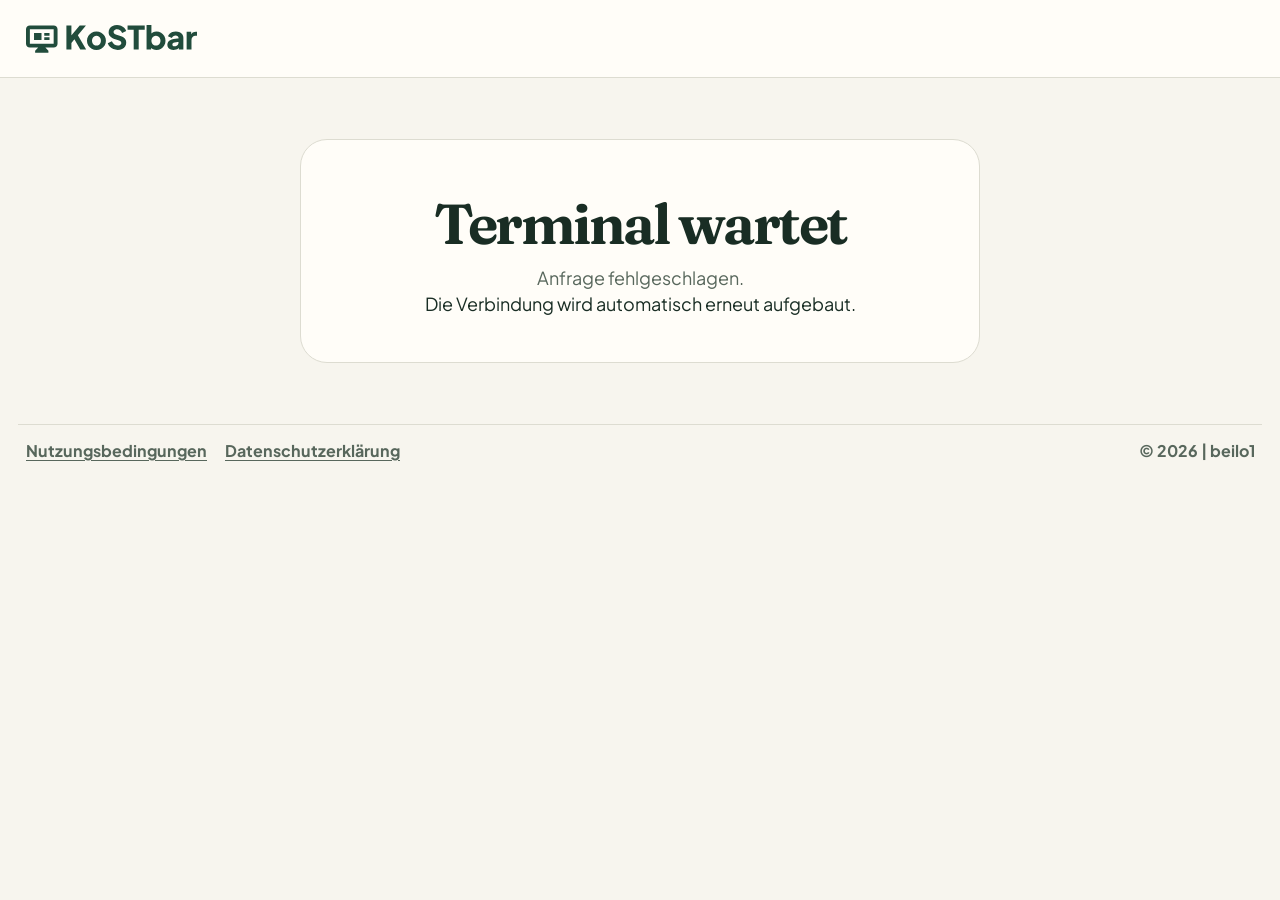
==== commit f0d3851b: "Import KoSTbar v40.0.2 as refactoring baseline" ====
--- a/static/index.html
+++ b/static/index.html
@@ -31,18 +31,30 @@
       <a id="terms-link" href="/terms">Nutzungsbedingungen</a>
       <a id="privacy-link" href="/privacy">Datenschutzerklärung</a>
     </nav>
-    <span>© 2026 | beilo1</span>
+    <span>© <span id="copyright-year">2026</span> | beilo1</span>
   </footer>
   <dialog id="kiosk-dialog" aria-labelledby="kiosk-dialog-title">
+    <header class="kiosk-dialog-header">
+      <h2 id="kiosk-dialog-title"></h2>
+      <button class="button outline dialog-close" type="button" data-close-dialog aria-label="Fenster schließen">
+        <svg width="23" height="23" viewBox="0 0 24 24" fill="none" stroke="currentColor" stroke-width="2" stroke-linecap="round" aria-hidden="true"><path d="m6 6 12 12M18 6 6 18"/></svg>
+      </button>
+    </header>
     <div id="kiosk-dialog-content"></div>
-    <form method="dialog"><button class="button outline compact">Schließen</button></form>
   </dialog>
   <dialog id="terms-dialog" aria-labelledby="terms-title">
-    <h2 id="terms-title">Nutzungsbedingungen</h2>
+    <header class="kiosk-dialog-header">
+      <h2 id="terms-title">Nutzungsbedingungen</h2>
+      <button class="button outline dialog-close" type="button" data-close-dialog aria-label="Fenster schließen">
+        <svg width="23" height="23" viewBox="0 0 24 24" fill="none" stroke="currentColor" stroke-width="2" stroke-linecap="round" aria-hidden="true"><path d="m6 6 12 12M18 6 6 18"/></svg>
+      </button>
+    </header>
     <div id="terms-dialog-content" role="region" aria-label="Dokumenttext" tabindex="0" autofocus></div>
-    <form method="dialog"><button class="button outline compact">Schließen</button></form>
   </dialog>
   <dialog id="timeout-dialog" aria-labelledby="timeout-title" aria-describedby="timeout-description">
+    <button class="button outline dialog-close" type="button" data-logout aria-label="Fenster schließen und abmelden">
+      <svg width="23" height="23" viewBox="0 0 24 24" fill="none" stroke="currentColor" stroke-width="2" stroke-linecap="round" aria-hidden="true"><path d="m6 6 12 12M18 6 6 18"/></svg>
+    </button>
     <p class="eyebrow">INAKTIVITÄT</p>
     <h2 id="timeout-title">Noch da?</h2>
     <p id="timeout-description">Du wirst in wenigen Sekunden automatisch abgemeldet.</p>
--- a/static/style.css
+++ b/static/style.css
@@ -308,10 +308,20 @@
 th { background: #edeee4; font-size: 12px; color: var(--muted); }
 th, td { padding: 9px 8px; border-bottom: 1px solid var(--line); vertical-align: middle; }
 td small { display: block; color: var(--muted); margin-top: 4px; }
+#people-table table { min-width: 780px; }
+#people-table td:nth-child(-n+3) { overflow-wrap: anywhere; }
+#people-table .consent-status { width: 1%; white-space: nowrap; }
+.column-sort {
+  display: inline-flex; align-items: center; gap: 5px; padding: 2px 0;
+  border: 0; background: transparent; font-weight: inherit;
+}
+.column-sort:hover { text-decoration: underline; }
+th[aria-sort] .column-sort { color: var(--ink); }
 .num, .amount { white-space: nowrap; font-weight: 790; font-variant-numeric: tabular-nums; }
 .pill { display: inline-flex; align-items: center; border-radius: 999px; padding: 4px 8px; background: #e9ecdf; color: #385043; font-weight: 740; font-size: 12px; white-space: nowrap; }
 .pill.good { background: #e2edce; }
 .pill.off { background: #eee6df; color: #744638; }
+.pill.danger { background: #f8e2df; color: #842d25; }
 .pill.terminal-offline { background: #f9e1df; color: #972d28; }
 .pill.terminal-online { background: #dff0d9; color: #24582b; }
 .row-actions { min-width: 132px; }
@@ -328,7 +338,7 @@
 dialog .form-actions { justify-content: flex-end; margin-top: 4px; }
 .check-field { display: flex; align-items: center; gap: 8px; min-height: 42px; }
 .check-field input { accent-color: var(--deep); width: 19px; height: 19px; }
-@media (min-width: 1000px) {
+@media (min-width: 851px) and (orientation: landscape) {
   .kiosk:has(.shop-layout) { height: 100dvh; overflow: hidden; display: flex; flex-direction: column; }
   .kiosk:has(.shop-layout) .screen { flex: 1; min-height: 0; width: 100%; }
   .shop-layout { height: 100%; }
@@ -422,12 +432,8 @@
 .project-license summary { cursor: pointer; text-decoration: underline; }
 .project-license-content pre { margin: 10px 0 0; white-space: pre-wrap; overflow-wrap: anywhere; font: .9rem/1.5 var(--text-font); }
 .project-qr { display: block; max-width: 100%; height: auto; border: 1px solid var(--line); border-radius: 8px; background: white; }
-#terms-dialog { width: min(670px, calc(100vw - 30px)); max-height: min(85dvh, 800px); padding: 0; overflow: hidden; }
-#terms-dialog[open] { display: grid; grid-template-rows: auto minmax(0, 1fr) auto; }
-#terms-title { padding: 14px clamp(14px, 4vw, 23px) 10px; overflow-wrap: anywhere; }
-#terms-dialog-content { overflow: auto; overscroll-behavior: contain; padding: 0 clamp(14px, 4vw, 23px) 12px; }
+#terms-dialog { width: min(670px, calc(100vw - 30px)); max-height: min(85dvh, 800px); }
 #terms-dialog-content:focus-visible { outline: 2px solid #6a8b5c; outline-offset: -2px; }
-#terms-dialog > form { padding: 8px clamp(14px, 4vw, 23px); border-top: 1px solid var(--line); justify-items: end; }
 .consent-box { background: #f1f2e8; border-radius: 12px; padding: 6px 11px; margin-top: 11px; }
 .consent-box .check-field { margin-top: 1px; }
 .consent-box input { flex-shrink: 0; }
@@ -446,10 +452,24 @@
   .journal-filters.filter-pair { grid-template-columns: minmax(0, 1fr); }
 }
 
-#kiosk-dialog { width: min(530px, 94vw); max-height: 92dvh; overflow-y: auto; }
+#kiosk-dialog { width: min(530px, 94vw); max-height: 92dvh; }
+:is(#kiosk-dialog, #terms-dialog) {
+  --dialog-padding: clamp(14px, 4vw, 23px);
+  padding: 0; overflow: hidden;
+}
+:is(#kiosk-dialog, #terms-dialog)[open] { display: grid; grid-template-rows: auto minmax(0, 1fr); }
+.kiosk-dialog-header {
+  display: flex; align-items: center; justify-content: space-between; gap: 10px;
+  padding: 12px var(--dialog-padding) 6px;
+}
+.kiosk-dialog-header h2 { margin: 0; overflow-wrap: anywhere; }
+.button.dialog-close { flex: 0 0 44px; width: 44px; min-height: 44px; padding: 0; }
+:is(#kiosk-dialog-content, #terms-dialog-content) {
+  overflow-y: auto; overscroll-behavior: contain; padding: 4px var(--dialog-padding) var(--dialog-padding);
+}
 #kiosk-dialog-content, #kiosk-dialog-content form { display: grid; gap: 10px; }
-#kiosk-dialog > form { margin-top: 12px; }
 #kiosk-dialog h2 { margin: 0; }
+#kiosk-dialog .centered-actions { justify-content: center; }
 #kiosk-dialog .timeout-warning, #terms-dialog .timeout-warning { margin: 0 0 6px; max-width: none; }
 .dialog-keyboard { display: grid; gap: 4px; padding: 7px; border-radius: 11px; background: var(--paper, #eef3ec); }
 .dialog-keyboard > div { display: flex; justify-content: center; gap: 3px; }
@@ -457,10 +477,30 @@
 .dialog-keyboard button[data-dialog-key=" "] { flex-basis: 150px; }
 .manual-results { display: flex; flex-wrap: wrap; gap: 5px; max-height: 20vh; overflow-y: auto; }
 .manual-results > button { font-size: 14px; min-height: 36px; }
+.manual-search-info { display: grid; justify-items: center; }
+.manual-search-info label { width: min(100%, 480px); text-align: center; }
+#manual-query { text-align: center; }
+#manual-results { width: 100%; justify-content: center; text-align: center; max-height: 72px; }
+#manual-results:not(:empty) { margin-top: 6px; }
+#manual-results > button { min-height: 44px; }
+#kiosk-dialog:has(#manual-query) { width: min(820px, 94vw); max-height: 96dvh; }
+#kiosk-dialog:has(#manual-query) .dialog-keyboard button,
+.dialog-keyboard.numeric button { font-size: clamp(18px, 3vw, 26px); }
+#kiosk-dialog:has(#manual-query) .dialog-keyboard button {
+  flex-basis: 64px; min-height: clamp(44px, 9dvh, 56px);
+}
+#kiosk-dialog:has(#manual-query) .dialog-keyboard button[data-dialog-key=" "] { flex-basis: 220px; }
+#manual-form label { width: min(100%, 340px); justify-self: center; text-align: center; }
+#manual-form input[name=pin], .amount-entry input { text-align: center; font-variant-numeric: tabular-nums; }
+#manual-form .dialog-keyboard.numeric { width: min(100%, 340px); }
+#manual-form .dialog-keyboard.numeric button { min-height: clamp(46px, 9dvh, 62px); }
 .payment-reference { font-size: clamp(1.3rem, 5vw, 2.2rem); font-weight: 750; letter-spacing: .04em; overflow-wrap: anywhere; }
 .paypal-code { text-align: center; }
 .paypal-code img { background: white; max-width: 100%; height: auto; }
-.paypal-link { margin: 0; font-family: monospace; overflow-wrap: anywhere; }
+.paypal-link {
+  width: max-content; max-width: 100%; margin: 0 auto; font-size: 15px; text-align: start;
+  white-space: nowrap; overflow-x: auto; touch-action: pan-x; scrollbar-width: thin;
+}
 .terms-rich h2 { font-size: 1.22rem; margin: 1em 0 .32em; }
 .terms-rich h3 { font-size: 1.05rem; margin: .85em 0 .32em; }
 .terms-rich p { margin: .22em 0; overflow-wrap: anywhere; }
@@ -477,6 +517,8 @@
 .pairing-code { margin: 18px auto; padding: 14px 20px; width: fit-content; max-width: 100%; border-radius: 14px; background: var(--deep); color: var(--leaf); font-size: clamp(1.9rem, 6vw, 3.8rem); font-weight: 850; letter-spacing: .09em; line-height: 1.05; overflow-wrap: anywhere; }
 .centered-actions { justify-content: center; }
 #timeout-dialog { width: min(450px, calc(100vw - 30px)); text-align: center; padding: clamp(18px, 5vw, 42px); }
+#timeout-dialog .dialog-close { position: absolute; inset-block-start: 12px; inset-inline-end: 12px; }
+#timeout-dialog > .eyebrow { margin-inline: 40px; }
 #timeout-dialog::backdrop { background: #182b2299; backdrop-filter: blur(9px); }
 #timeout-dialog h2 { font-size: clamp(28px, 5vw, 42px); margin: 8px 0; }
 #timeout-description { color: var(--muted); }
@@ -484,11 +526,9 @@
 .timeout-clock strong { color: var(--red); font-size: clamp(4.2rem, 14vw, 7rem); line-height: .96; font-variant-numeric: tabular-nums; letter-spacing: -.07em; }
 .timeout-clock span { color: var(--muted); font-size: 12px; font-weight: 800; letter-spacing: .13em; }
 .amount-entry { width: min(100%, 290px); justify-self: center; text-align: center; }
-.amount-entry input { text-align: center; font-size: 1.6rem; font-weight: 800; font-variant-numeric: tabular-nums; }
 .dialog-keyboard.numeric { justify-self: center; width: min(100%, 290px); padding: 8px; gap: 6px; background: #edf0e5; }
 .dialog-keyboard.numeric > div { gap: 6px; }
-.dialog-keyboard.numeric button { flex: 1; min-height: clamp(41px, 8dvh, 60px); border-radius: 10px; border-color: #d0d9c7; font-size: 1.32rem; font-weight: 800; }
-.dialog-keyboard.numeric button:hover { background: #e5edcf; }
+.dialog-keyboard.numeric button { flex: 1; min-height: clamp(41px, 8dvh, 60px); border-radius: 10px; border-color: #d0d9c7; }
 .purchase-lines, .history-entries { display: grid; gap: 0; list-style: none; padding: 0; margin: 0; }
 .purchase-lines > li, .history-entries > li { display: flex; justify-content: space-between; align-items: start; gap: 10px; padding: 10px 0; border-bottom: 1px solid var(--line); }
 .purchase-lines strong, .history-entries > li > strong { white-space: nowrap; }
@@ -511,7 +551,7 @@
 .audit-values dd { margin: 2px 0 0; white-space: pre-wrap; overflow-wrap: anywhere; max-height: 230px; overflow: auto; }
 
 .product-price, .total strong, .receipt-balance strong,
-.metrics strong, .payment-reference, .amount-entry input, .timeout-clock strong {
+.metrics strong, .payment-reference, .timeout-clock strong {
   font-variant-numeric: tabular-nums;
 }
 
@@ -530,6 +570,7 @@
 .loyalty-card-head { display: flex; align-items: center; justify-content: space-between; gap: 8px; }
 .loyalty-card-head h2 { margin: 0; font: 800 clamp(14px, 2.4vw, 19px)/1.25 var(--text-font); letter-spacing: -.02em; }
 .loyalty-card-head strong { flex-shrink: 0; font-size: 15px; font-variant-numeric: tabular-nums; }
+.loyalty-card-head strong:only-child { margin-inline-start: auto; }
 .loyalty-stamp-grid {
   display: grid; grid-template-columns: repeat(5, minmax(0, 1fr)); gap: clamp(4px, 1.5vw, 9px);
   max-width: 365px; margin: 14px auto;
@@ -629,3 +670,105 @@
   .receipt-with-loyalty .loyalty-card { grid-row: 1; }
   .receipt-with-loyalty .loyalty-stamp-grid { max-width: 255px; margin-block: 8px; }
 }
+
+/* The kiosk is read from farther away than the administration screens. */
+.kiosk { font-size: 18px; line-height: 1.4; user-select: none; }
+.kiosk :is(input, textarea) { user-select: text; }
+html:has(> .kiosk), .kiosk :is(.menu-area, .basket-body, #terms-dialog-content, #kiosk-dialog-content, .manual-results) {
+  touch-action: pan-y;
+  scrollbar-width: none;
+}
+.kiosk .brand { min-width: 0; }
+.kiosk .brand small { font-size: 16px; line-height: 1.2; letter-spacing: .07em; overflow-wrap: anywhere; }
+.kiosk .eyebrow, .kiosk .tap-tag { font-size: 15px; letter-spacing: .1em; }
+.kiosk .welcome > p { font-size: clamp(19px, 1.8vw, 23px); }
+.kiosk .steps { font-size: 20px; line-height: 1.25; }
+.kiosk .steps li > span { flex-basis: 34px; font-size: 15px; }
+.kiosk .tap-copy p { font-size: clamp(17px, 1.5vw, 21px); }
+.kiosk :is(.screen, .topbar, dialog) .button { font-size: 18px; line-height: 1.2; }
+.kiosk :is(.screen, .topbar, dialog) .button.compact, .kiosk .quiet-link { font-size: 16px; }
+.kiosk .topbar [data-logout] { background: #f6e2de; border-color: #e7c2ba; color: #742a25; }
+.kiosk .topbar [data-logout]:hover { background: #eed0c9; }
+.kiosk .site-footer { font-size: 16px; flex-wrap: wrap; row-gap: 2px; }
+.kiosk .site-footer a { display: inline-block; }
+
+.kiosk .account-button-text, .kiosk .category-tab, .kiosk .section-heading > span,
+.kiosk .line-info, .kiosk .basket-count { font-size: 16px; }
+.kiosk .account-button-text strong, .kiosk .product-info strong, .kiosk .product-price { font-size: 18px; }
+.kiosk .account-tools .account-button { min-width: 0; }
+.kiosk .account-finance { min-width: 0; }
+.kiosk .account-button-text strong { white-space: normal; overflow-wrap: anywhere; }
+.kiosk .category-tab > span { min-width: 0; overflow-wrap: anywhere; }
+.kiosk .basket-note { font-size: 14px; }
+
+.kiosk :is(.screen, dialog) label, .kiosk .form-error, .kiosk .terms-version,
+.kiosk .timeout-clock span, .kiosk .toast { font-size: 16px; }
+.kiosk :is(.screen, dialog) :is(input:not([type=checkbox]), select) { font-size: 18px; }
+.kiosk .loyalty-card-head h2 { font-size: clamp(17px, 2.4vw, 21px); }
+.kiosk .loyalty-card-head strong, .kiosk .loyalty-card-message { font-size: 16px; }
+.kiosk .loyalty-stamp, .kiosk .loyalty-card-note { font-size: 15px; }
+
+.paypal-instructions { display: grid; gap: 8px; }
+
+@media (min-width: 680px) and (orientation: landscape) {
+  #kiosk-dialog:has(.paypal-layout) { width: min(820px, 94vw); --dialog-padding: clamp(14px, 3dvh, 23px); }
+  .paypal-layout {
+    display: grid; grid-template-columns: minmax(min(310px, 55%), 1fr) minmax(0, 1.25fr);
+    gap: clamp(14px, 3vw, 26px); align-items: center;
+  }
+  .paypal-layout .paypal-code { padding: 10px; border: 1px solid var(--line); border-radius: 12px; }
+}
+
+@media (min-width: 680px) and (max-height: 550px) and (orientation: landscape) {
+  #kiosk-dialog:has(#manual-query, #manual-form) { --dialog-padding: 16px; }
+  #kiosk-dialog:has(#manual-query, #manual-form) .kiosk-dialog-header { padding-block: 4px 0; }
+  #kiosk-dialog:has(#manual-query, #manual-form) h2 { line-height: 1.12; }
+  #kiosk-dialog-content:has(#manual-query, #manual-form) { gap: 4px; padding-block-end: 8px; }
+  #kiosk-dialog-content #manual-form { gap: 6px; }
+  #manual-form .dialog-keyboard.numeric { padding: 6px; gap: 5px; }
+  .manual-search-info #manual-query { min-height: 40px; padding-block: 5px; }
+  #manual-results { max-height: 44px; }
+  #kiosk-dialog:has(#manual-query) .dialog-keyboard { gap: 3px; padding: 5px; }
+  #kiosk-dialog-content:has(.paypal-layout), .paypal-layout form { gap: 6px; }
+  .paypal-layout .amount-entry input { min-height: 40px; padding-block: 4px; }
+  .paypal-layout .dialog-keyboard.numeric { padding: 5px; gap: 4px; }
+  .paypal-layout .dialog-keyboard.numeric button { min-height: 32px; }
+  .paypal-layout .form-actions .button { min-height: 42px; padding-block: 6px; }
+}
+
+@media (max-width: 520px) {
+  .kiosk .account-button-text, .kiosk .category-tab { font-size: 14px; }
+}
+
+@media (max-width: 850px), (orientation: portrait) {
+  .kiosk .total { font-size: 15px; }
+}
+
+@media (max-height: 640px) and (orientation: landscape) {
+  .kiosk:has(.idle-grid) .topbar { min-height: 64px; padding-block: 6px; }
+  .kiosk:has(.idle-grid) .screen { padding: 8px 18px; }
+  .kiosk .idle-grid { gap: clamp(20px, 3vw, 40px); }
+  .kiosk .welcome { padding: 0 0 0 7px; }
+  .kiosk .welcome h1 { margin-block: 7px 9px; }
+  .kiosk .welcome > p { max-width: 37ch; }
+  .kiosk .welcome > p, .kiosk .tap-copy p { line-height: 1.35; }
+  .kiosk .steps { margin-top: 10px; gap: 3px; }
+  .kiosk .steps li > span { padding-block: 2px; }
+  .kiosk .welcome .form-actions { margin-top: 8px; }
+  .kiosk .welcome .button { min-height: 45px; }
+  .kiosk .tap-panel { min-height: clamp(0px, 100dvh - 125px, 450px); gap: 8px; padding-block: 18px; }
+  .kiosk .terminal-art svg { max-height: 29dvh; }
+  .kiosk .site-footer { padding-block: 4px; }
+  .kiosk .site-footer a { padding-block: 3px; }
+}
+
+@media (min-width: 851px) and (max-height: 640px) and (orientation: landscape) {
+  .kiosk:has(.shop-layout) .screen { padding-block: 12px; }
+  .kiosk .basket { min-height: min(430px, 100%); max-height: 100%; }
+}
+
+@media (min-width: 760px) and (max-height: 550px) and (orientation: landscape) {
+  .kiosk .registration-entry form:has(.keyboard:not([hidden])) {
+    grid-template-columns: repeat(2, minmax(0, 1fr));
+  }
+}
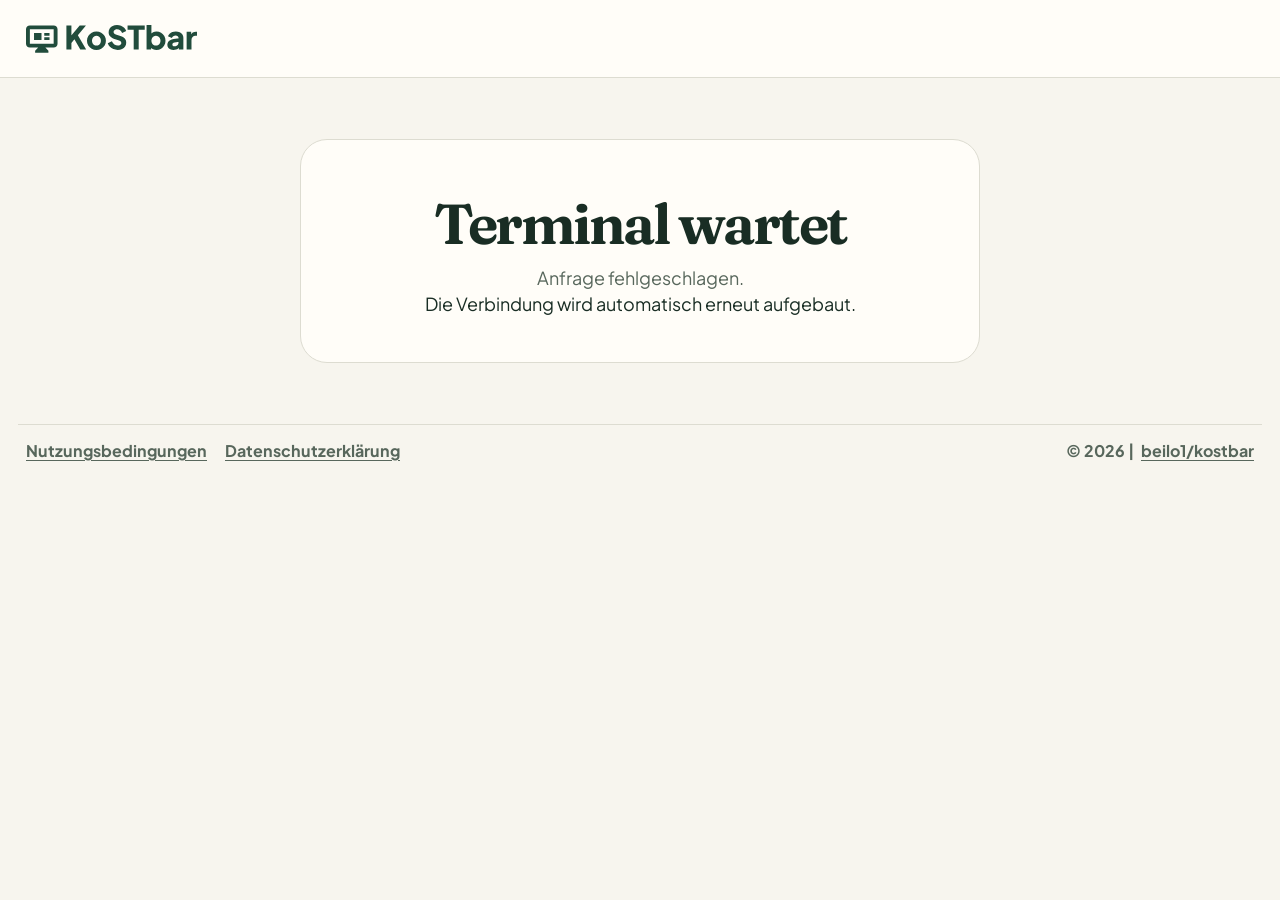
==== commit 195228d9: "Unify KoSTbar controls and clarify the account table Share the project footer and table rendering, a" ====
--- a/static/index.html
+++ b/static/index.html
@@ -31,25 +31,25 @@
       <a id="terms-link" href="/terms">Nutzungsbedingungen</a>
       <a id="privacy-link" href="/privacy">Datenschutzerklärung</a>
     </nav>
-    <span>© <span id="copyright-year">2026</span> | beilo1</span>
+    <span class="project-footer" data-project-footer></span>
   </footer>
-  <dialog id="kiosk-dialog" aria-labelledby="kiosk-dialog-title">
-    <header class="kiosk-dialog-header">
+  <dialog id="kiosk-dialog" class="panel-dialog" aria-labelledby="kiosk-dialog-title">
+    <header class="dialog-header">
       <h2 id="kiosk-dialog-title"></h2>
       <button class="button outline dialog-close" type="button" data-close-dialog aria-label="Fenster schließen">
         <svg width="23" height="23" viewBox="0 0 24 24" fill="none" stroke="currentColor" stroke-width="2" stroke-linecap="round" aria-hidden="true"><path d="m6 6 12 12M18 6 6 18"/></svg>
       </button>
     </header>
-    <div id="kiosk-dialog-content"></div>
+    <div id="kiosk-dialog-content" class="dialog-content"></div>
   </dialog>
-  <dialog id="terms-dialog" aria-labelledby="terms-title">
-    <header class="kiosk-dialog-header">
+  <dialog id="terms-dialog" class="panel-dialog" aria-labelledby="terms-title">
+    <header class="dialog-header">
       <h2 id="terms-title">Nutzungsbedingungen</h2>
       <button class="button outline dialog-close" type="button" data-close-dialog aria-label="Fenster schließen">
         <svg width="23" height="23" viewBox="0 0 24 24" fill="none" stroke="currentColor" stroke-width="2" stroke-linecap="round" aria-hidden="true"><path d="m6 6 12 12M18 6 6 18"/></svg>
       </button>
     </header>
-    <div id="terms-dialog-content" role="region" aria-label="Dokumenttext" tabindex="0" autofocus></div>
+    <div id="terms-dialog-content" class="dialog-content" role="region" aria-label="Dokumenttext" tabindex="0" autofocus></div>
   </dialog>
   <dialog id="timeout-dialog" aria-labelledby="timeout-title" aria-describedby="timeout-description">
     <button class="button outline dialog-close" type="button" data-logout aria-label="Fenster schließen und abmelden">
--- a/static/style.css
+++ b/static/style.css
@@ -31,6 +31,12 @@
   --red: #a54232;
   --radius: 22px;
   --text-font: "Plus Jakarta Sans", system-ui, sans-serif;
+  --text-detail: .75rem;
+  --text-caption: .8125rem;
+  --text-control: .875rem;
+  --text-body: 1rem;
+  --text-kiosk: 1.125rem;
+  --text-kiosk-field: 1.25rem;
   --display-font: "Fraunces", Georgia, serif;
   --display-weight: 650;
   --display-tracking: -.045em;
@@ -113,7 +119,7 @@
 .cash-limit { margin: 0; text-align: center; }
 .button.outline { border-color: var(--line); background: var(--white); }
 .button.outline:hover:not(:disabled) { background: #f0f1e8; }
-.button.compact { min-height: 43px; padding: 7px 12px; font-size: 14px; }
+.button.compact { min-height: 43px; padding: 7px 12px; font-size: var(--text-control); }
 .shop-layout { display: grid; grid-template-columns: minmax(0, 1fr) minmax(270px, 320px); gap: clamp(16px, 2vw, 29px); align-items: start; }
 .shop-intro { display: flex; flex-wrap: wrap; align-items: flex-end; gap: 10px; margin-bottom: 20px; }
 .shop-greeting { flex: 1 1 180px; min-width: 0; }
@@ -193,10 +199,10 @@
 .round-icon.success { width: 72px; height: 72px; background: var(--leaf); }
 .center-card form { margin-top: 20px; text-align: left; }
 .field-pair { display: grid; grid-template-columns: 1fr 1fr; gap: 11px; }
-label { display: grid; gap: 6px; font-size: 14px; font-weight: 730; min-width: 0; }
+label { display: grid; gap: 6px; font-size: var(--text-control); font-weight: 730; min-width: 0; }
 input:not([type=checkbox]), select { width: 100%; min-height: 45px; min-width: 0; background: #faf9f2; border: 1px solid #c6cbbd; color: var(--ink); border-radius: 10px; padding: 8px 11px; }
 .form-actions { display: flex; justify-content: space-between; flex-wrap: wrap; gap: 9px; margin-top: 14px; }
-.form-error { margin-top: 10px; color: var(--red); font-weight: 700; font-size: 14px; }
+.form-error { margin-top: 10px; color: var(--red); font-weight: 700; font-size: var(--text-control); }
 .form-error:empty { display: none; }
 .registration-entry {
   width: min(100%, 1080px); margin-block: 10px; padding: clamp(14px, 2.35vw, 30px);
@@ -275,7 +281,7 @@
 .admin-panel { background: var(--white); border: 1px solid var(--line); border-radius: var(--radius); padding: 17px; }
 .panel-heading { display: flex; justify-content: space-between; align-items: end; gap: 11px; margin-bottom: 14px; flex-wrap: wrap; }
 .panel-heading h2 { font-size: 25px; letter-spacing: -.04em; }
-.panel-heading p, .hint { font-size: 14px; color: var(--muted); margin-top: 4px; line-height: 1.4; }
+.panel-heading p, .hint { font-size: var(--text-control); color: var(--muted); margin-top: 4px; line-height: 1.4; }
 .filter { width: min(100%, 240px); }
 .table-wrap { overflow: auto; }
 .technical-docs { max-width: 1220px; margin: auto; }
@@ -304,12 +310,14 @@
   .tech-flow, .tech-steps { grid-template-columns: 1fr; }
   .tech-arrow span { display: inline-block; transform: rotate(90deg); }
 }
-table { border-collapse: collapse; width: 100%; min-width: 560px; text-align: left; font-size: 14px; }
-th { background: #edeee4; font-size: 12px; color: var(--muted); }
+table { border-collapse: collapse; width: 100%; min-width: 560px; text-align: left; font-size: var(--text-control); }
+th { background: #edeee4; font-size: var(--text-detail); color: var(--muted); }
 th, td { padding: 9px 8px; border-bottom: 1px solid var(--line); vertical-align: middle; }
 td small { display: block; color: var(--muted); margin-top: 4px; }
-#people-table table { min-width: 780px; }
+#people-table table { min-width: 960px; }
 #people-table td:nth-child(-n+3) { overflow-wrap: anywhere; }
+#people-table .account-details { width: 16%; min-width: 132px; overflow-wrap: anywhere; }
+#people-table .account-details > strong { font-size: var(--text-caption); }
 #people-table .consent-status { width: 1%; white-space: nowrap; }
 .column-sort {
   display: inline-flex; align-items: center; gap: 5px; padding: 2px 0;
@@ -327,6 +335,8 @@
 .row-actions { min-width: 132px; }
 .action-list { display: flex; flex-wrap: wrap; align-items: center; gap: 4px; }
 .action-list .button.row-action { margin: 0; white-space: nowrap; }
+.account-action-rows { display: grid; gap: 4px; width: max-content; }
+.account-action-row { flex-wrap: nowrap; }
 .category-cell { display: inline-flex; align-items: center; gap: 6px; }
 .admin-empty { color: var(--muted); padding: 26px 9px; border-top: 1px solid var(--line); }
 .more { margin-top: 12px; }
@@ -412,15 +422,18 @@
 
 .site-footer {
   max-width: 1370px; width: calc(100% - 36px); margin: 0 auto; padding: 9px 7px 11px;
-  border-top: 1px solid var(--line); color: var(--muted); font-size: 12px; font-weight: 720;
+  border-top: 1px solid var(--line); color: var(--muted); font-size: var(--text-detail); font-weight: 720;
   display: flex; justify-content: space-between; align-items: center; gap: 14px;
 }
-.site-footer a { padding: 6px 1px; text-underline-offset: 3px; }
+.site-footer :is(a, .footer-link) { padding: 6px 1px; text-underline-offset: 3px; }
+.project-footer { display: inline-flex; align-items: center; gap: .35em; margin-inline-start: auto; white-space: nowrap; }
+.footer-link { background: transparent; border: 0; font-weight: inherit; text-decoration: underline; }
+.footer-link:hover { color: var(--ink); }
 .footer-links { display: flex; flex-wrap: wrap; column-gap: 16px; }
 .kiosk .brand small { text-transform: uppercase; }
 .terms-card { max-width: 780px; margin: 0 auto; padding: clamp(22px, 4vw, 49px); background: var(--white); border: 1px solid var(--line); border-radius: var(--radius); }
 .terms-card h1 { font-size: clamp(27px, 5vw, 51px); margin: 8px 0 10px; letter-spacing: -.05em; overflow-wrap: anywhere; }
-.terms-version { font-size: 13px; color: var(--muted); font-weight: 720; margin: 5px 0 10px; }
+.terms-version { font-size: var(--text-caption); color: var(--muted); font-weight: 720; margin: 5px 0 10px; }
 .terms-card section, #terms-dialog-content section { padding: 13px 0; border-top: 1px solid var(--line); }
 .terms-card section h2, #terms-dialog-content section h2 { font-size: 18px; margin-bottom: 5px; }
 .terms-card section p, #terms-dialog-content section p { line-height: 1.55; overflow-wrap: anywhere; }
@@ -433,6 +446,10 @@
 .project-license-content pre { margin: 10px 0 0; white-space: pre-wrap; overflow-wrap: anywhere; font: .9rem/1.5 var(--text-font); }
 .project-qr { display: block; max-width: 100%; height: auto; border: 1px solid var(--line); border-radius: 8px; background: white; }
 #terms-dialog { width: min(670px, calc(100vw - 30px)); max-height: min(85dvh, 800px); }
+#project-dialog { width: min(420px, calc(100vw - 30px)); max-height: 90dvh; }
+.project-dialog-content { display: grid; justify-items: center; gap: 14px; text-align: center; }
+.project-dialog-content .project-qr { width: 176px; }
+.project-dialog-content a { overflow-wrap: anywhere; text-underline-offset: 3px; font-weight: 730; }
 #terms-dialog-content:focus-visible { outline: 2px solid #6a8b5c; outline-offset: -2px; }
 .consent-box { background: #f1f2e8; border-radius: 12px; padding: 6px 11px; margin-top: 11px; }
 .consent-box .check-field { margin-top: 1px; }
@@ -443,6 +460,10 @@
 .journal-filters .filter { width: min(190px, 100%); }
 .journal-filters.filter-pair { display: grid; grid-template-columns: repeat(2, minmax(0, 1fr)); width: min(390px, 100%); align-items: end; }
 .journal-filters.filter-pair .filter { width: 100%; min-width: 0; }
+.journal-account-list { display: grid; gap: 6px; margin-top: 10px; }
+.journal-account-list button { justify-content: space-between; gap: 12px; text-align: left; }
+.journal-account-list small { flex-shrink: 0; }
+#journal-account-button { white-space: normal; text-align: left; }
 .paypal-settings {
   display: flex; flex-wrap: wrap; justify-content: space-between; align-items: center; gap: 8px;
   margin: 0 0 14px; padding: 12px; border: 1px solid var(--line); border-radius: 10px;
@@ -453,18 +474,18 @@
 }
 
 #kiosk-dialog { width: min(530px, 94vw); max-height: 92dvh; }
-:is(#kiosk-dialog, #terms-dialog) {
+.panel-dialog {
   --dialog-padding: clamp(14px, 4vw, 23px);
   padding: 0; overflow: hidden;
 }
-:is(#kiosk-dialog, #terms-dialog)[open] { display: grid; grid-template-rows: auto minmax(0, 1fr); }
-.kiosk-dialog-header {
+.panel-dialog[open] { display: grid; grid-template-rows: auto minmax(0, 1fr); }
+.dialog-header {
   display: flex; align-items: center; justify-content: space-between; gap: 10px;
   padding: 12px var(--dialog-padding) 6px;
 }
-.kiosk-dialog-header h2 { margin: 0; overflow-wrap: anywhere; }
+.dialog-header h2 { flex: 1; margin: 0; overflow-wrap: anywhere; }
 .button.dialog-close { flex: 0 0 44px; width: 44px; min-height: 44px; padding: 0; }
-:is(#kiosk-dialog-content, #terms-dialog-content) {
+.dialog-content {
   overflow-y: auto; overscroll-behavior: contain; padding: 4px var(--dialog-padding) var(--dialog-padding);
 }
 #kiosk-dialog-content, #kiosk-dialog-content form { display: grid; gap: 10px; }
@@ -537,7 +558,7 @@
 .history-nav button:disabled { opacity: .45; }
 .history-entries small { display: block; color: var(--muted); }
 .history-entries ul { margin: 5px 0 0; padding-left: 18px; }
-.button.row-action { display: inline-flex; margin: 2px; gap: 5px; min-height: 36px; padding: 5px 8px; font-size: 12px; color: #25382e; background: #f0f2e9; border-color: #cdd7c8; }
+.button.row-action { display: inline-flex; margin: 2px; gap: 5px; min-height: 36px; padding: 5px 8px; font-size: var(--text-detail); color: #25382e; background: #f0f2e9; border-color: #cdd7c8; }
 .button.row-action:hover { filter: brightness(.94); }
 .button.action-info { background: #e7eef7; color: #20466a; border-color: #c2d0e3; }
 .button.action-good, .audit-added { background: #e4f1d9; color: #254c31; border-color: #b8d0af; }
@@ -558,7 +579,7 @@
 .journal-filters .export-action { align-self: end; }
 .product-filters { margin: 0 0 12px; }
 .audit-pagination { display: flex; flex-wrap: wrap; align-items: center; gap: 8px; margin-top: 13px; }
-.audit-pagination span { color: var(--muted); font-size: 13px; }
+.audit-pagination span { color: var(--muted); font-size: var(--text-caption); }
 
 .loyalty-card {
   min-width: 0; padding: clamp(12px, 3vw, 22px); border: 1px solid #bccaa2; border-radius: 18px;
@@ -672,7 +693,7 @@
 }
 
 /* The kiosk is read from farther away than the administration screens. */
-.kiosk { font-size: 18px; line-height: 1.4; user-select: none; }
+.kiosk { font-size: var(--text-kiosk); line-height: 1.4; user-select: none; }
 .kiosk :is(input, textarea) { user-select: text; }
 html:has(> .kiosk), .kiosk :is(.menu-area, .basket-body, #terms-dialog-content, #kiosk-dialog-content, .manual-results) {
   touch-action: pan-y;
@@ -685,11 +706,11 @@
 .kiosk .steps { font-size: 20px; line-height: 1.25; }
 .kiosk .steps li > span { flex-basis: 34px; font-size: 15px; }
 .kiosk .tap-copy p { font-size: clamp(17px, 1.5vw, 21px); }
-.kiosk :is(.screen, .topbar, dialog) .button { font-size: 18px; line-height: 1.2; }
-.kiosk :is(.screen, .topbar, dialog) .button.compact, .kiosk .quiet-link { font-size: 16px; }
+.kiosk :is(.screen, .topbar, dialog) .button { font-size: var(--text-kiosk); line-height: 1.2; }
+.kiosk :is(.screen, .topbar, dialog) .button.compact, .kiosk .quiet-link { font-size: var(--text-body); }
 .kiosk .topbar [data-logout] { background: #f6e2de; border-color: #e7c2ba; color: #742a25; }
 .kiosk .topbar [data-logout]:hover { background: #eed0c9; }
-.kiosk .site-footer { font-size: 16px; flex-wrap: wrap; row-gap: 2px; }
+.kiosk .site-footer { font-size: var(--text-body); flex-wrap: wrap; row-gap: 2px; }
 .kiosk .site-footer a { display: inline-block; }
 
 .kiosk .account-button-text, .kiosk .category-tab, .kiosk .section-heading > span,
@@ -702,8 +723,9 @@
 .kiosk .basket-note { font-size: 14px; }
 
 .kiosk :is(.screen, dialog) label, .kiosk .form-error, .kiosk .terms-version,
-.kiosk .timeout-clock span, .kiosk .toast { font-size: 16px; }
-.kiosk :is(.screen, dialog) :is(input:not([type=checkbox]), select) { font-size: 18px; }
+.kiosk .timeout-clock span, .kiosk .toast { font-size: var(--text-body); }
+.kiosk :is(.screen, dialog) .kiosk-entry-label { font-size: var(--text-kiosk-field); line-height: 1.25; }
+.kiosk :is(.screen, dialog) :is(input:not([type=checkbox]), select) { font-size: var(--text-kiosk); }
 .kiosk .loyalty-card-head h2 { font-size: clamp(17px, 2.4vw, 21px); }
 .kiosk .loyalty-card-head strong, .kiosk .loyalty-card-message { font-size: 16px; }
 .kiosk .loyalty-stamp, .kiosk .loyalty-card-note { font-size: 15px; }
@@ -721,7 +743,7 @@
 
 @media (min-width: 680px) and (max-height: 550px) and (orientation: landscape) {
   #kiosk-dialog:has(#manual-query, #manual-form) { --dialog-padding: 16px; }
-  #kiosk-dialog:has(#manual-query, #manual-form) .kiosk-dialog-header { padding-block: 4px 0; }
+  #kiosk-dialog:has(#manual-query, #manual-form) .dialog-header { padding-block: 4px 0; }
   #kiosk-dialog:has(#manual-query, #manual-form) h2 { line-height: 1.12; }
   #kiosk-dialog-content:has(#manual-query, #manual-form) { gap: 4px; padding-block-end: 8px; }
   #kiosk-dialog-content #manual-form { gap: 6px; }
@@ -759,7 +781,7 @@
   .kiosk .tap-panel { min-height: clamp(0px, 100dvh - 125px, 450px); gap: 8px; padding-block: 18px; }
   .kiosk .terminal-art svg { max-height: 29dvh; }
   .kiosk .site-footer { padding-block: 4px; }
-  .kiosk .site-footer a { padding-block: 3px; }
+  .kiosk .site-footer :is(a, .footer-link) { padding-block: 3px; }
 }
 
 @media (min-width: 851px) and (max-height: 640px) and (orientation: landscape) {
